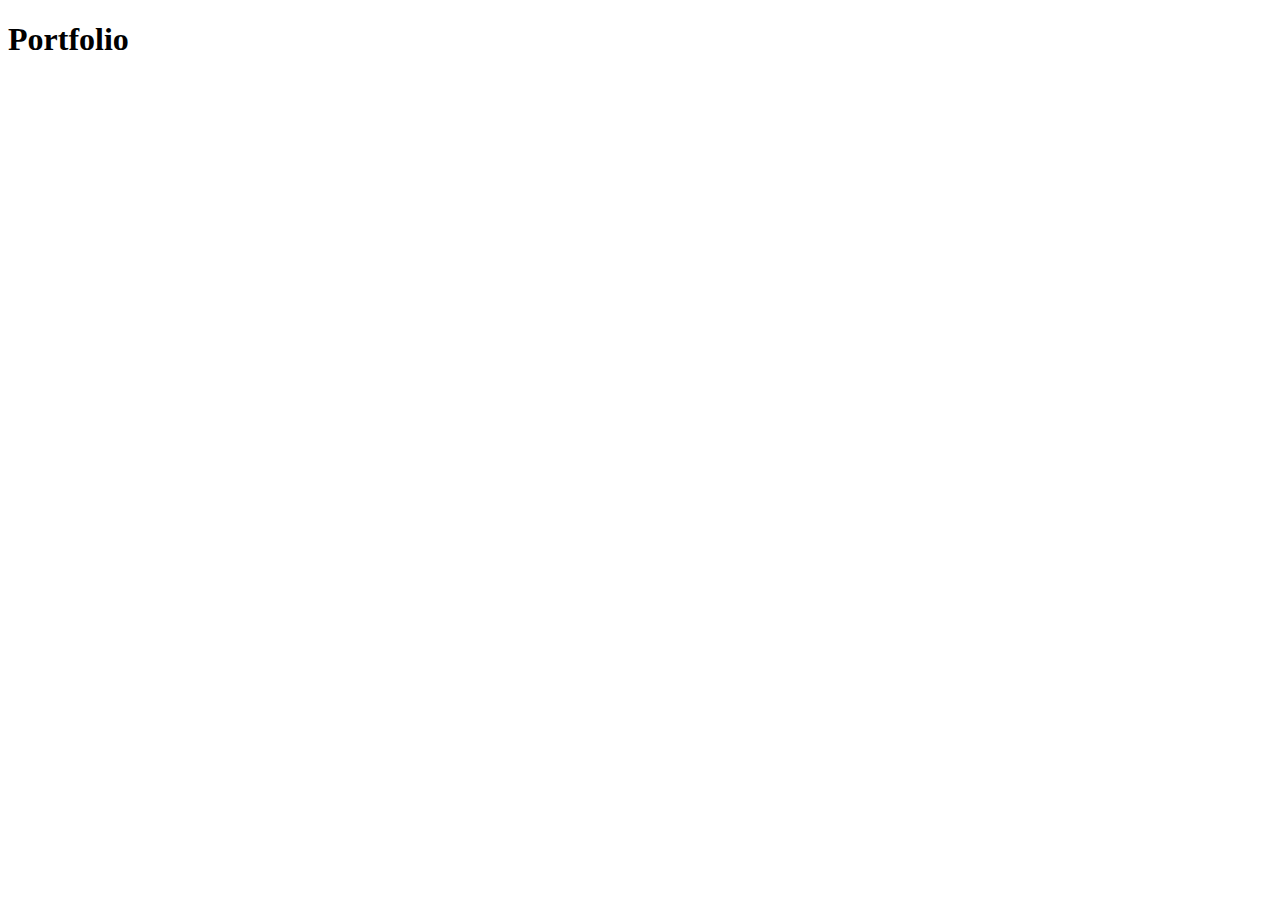
==== portfolio.html @ 095ba878 "added page Portfolio, css style" ====
<!DOCTYPE html>
<html lang="en">
<head>
    <meta charset="UTF-8">
    <meta http-equiv="X-UA-Compatible" content="IE=edge">
    <meta name="viewport" content="width=
    , initial-scale=1.0">
    <title>Document</title>
</head>
<body>
    <h1>Portfolio</h1>
</body>
</html>
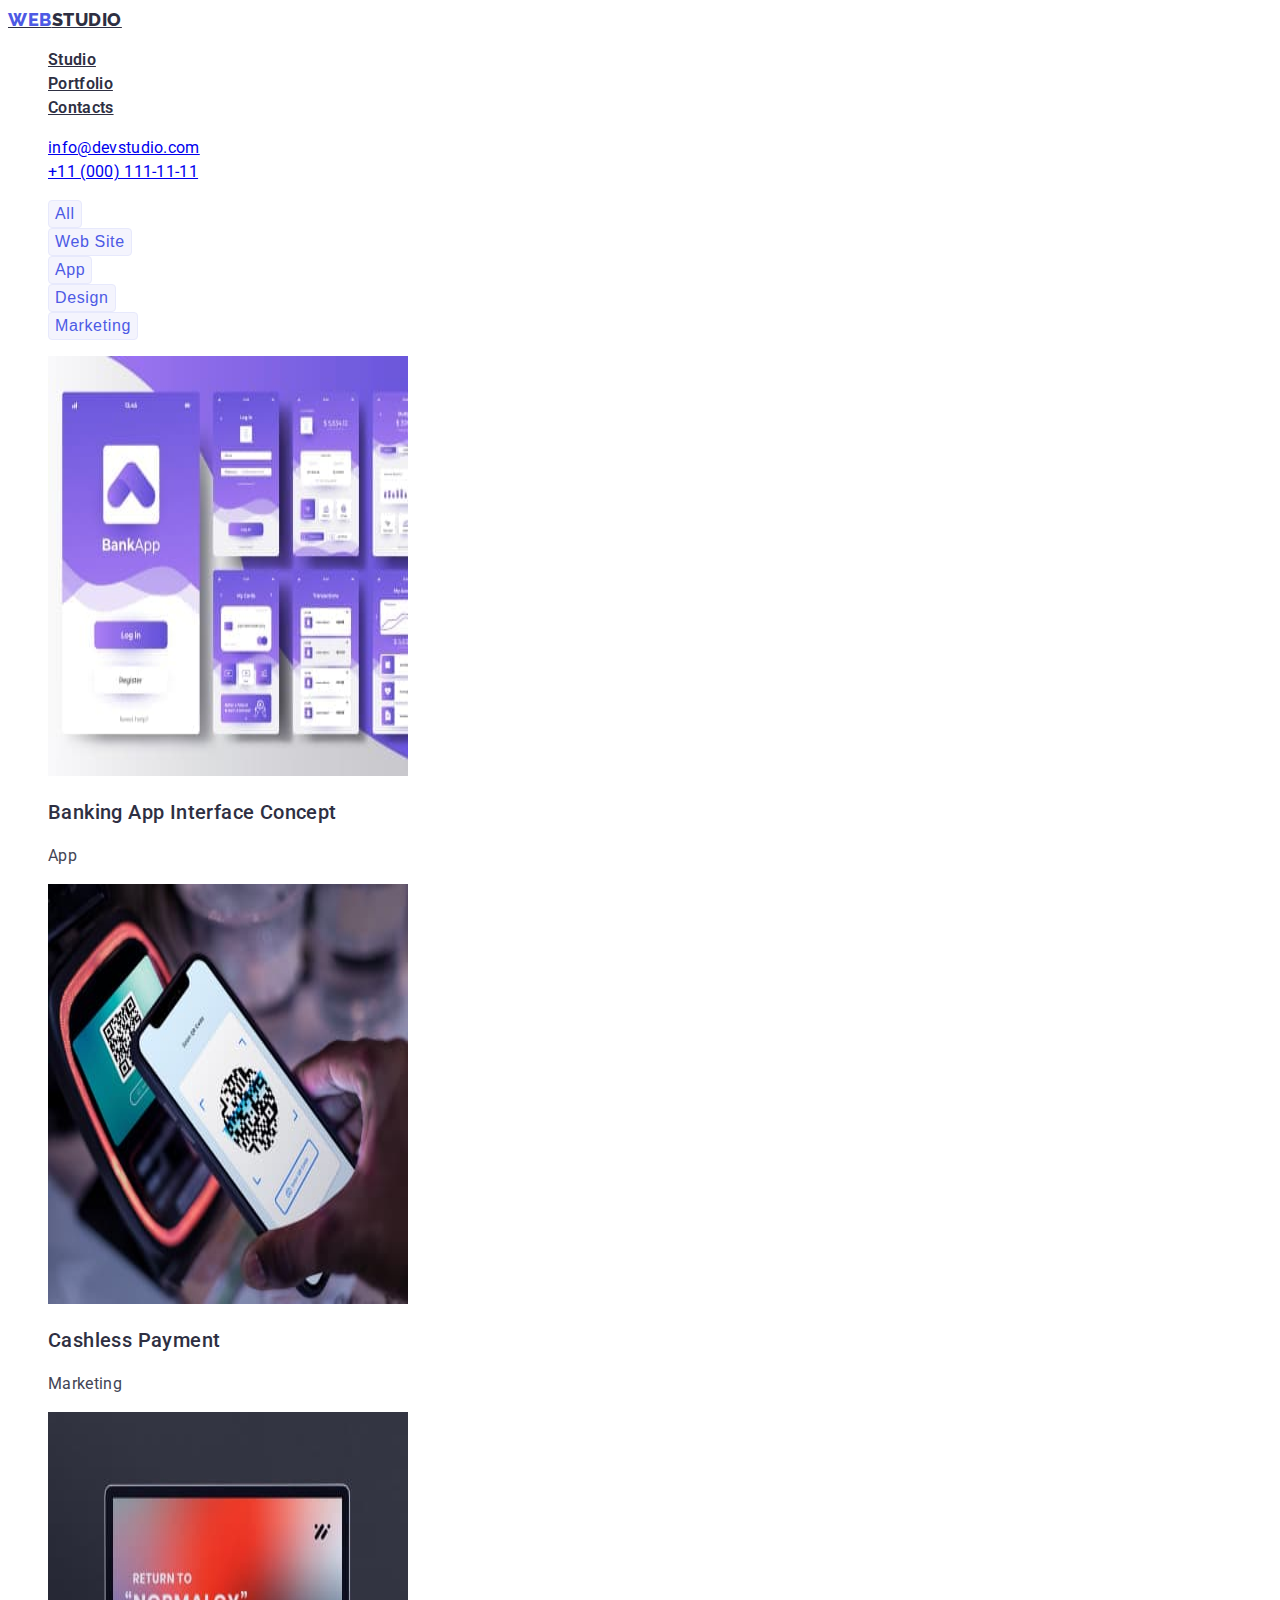
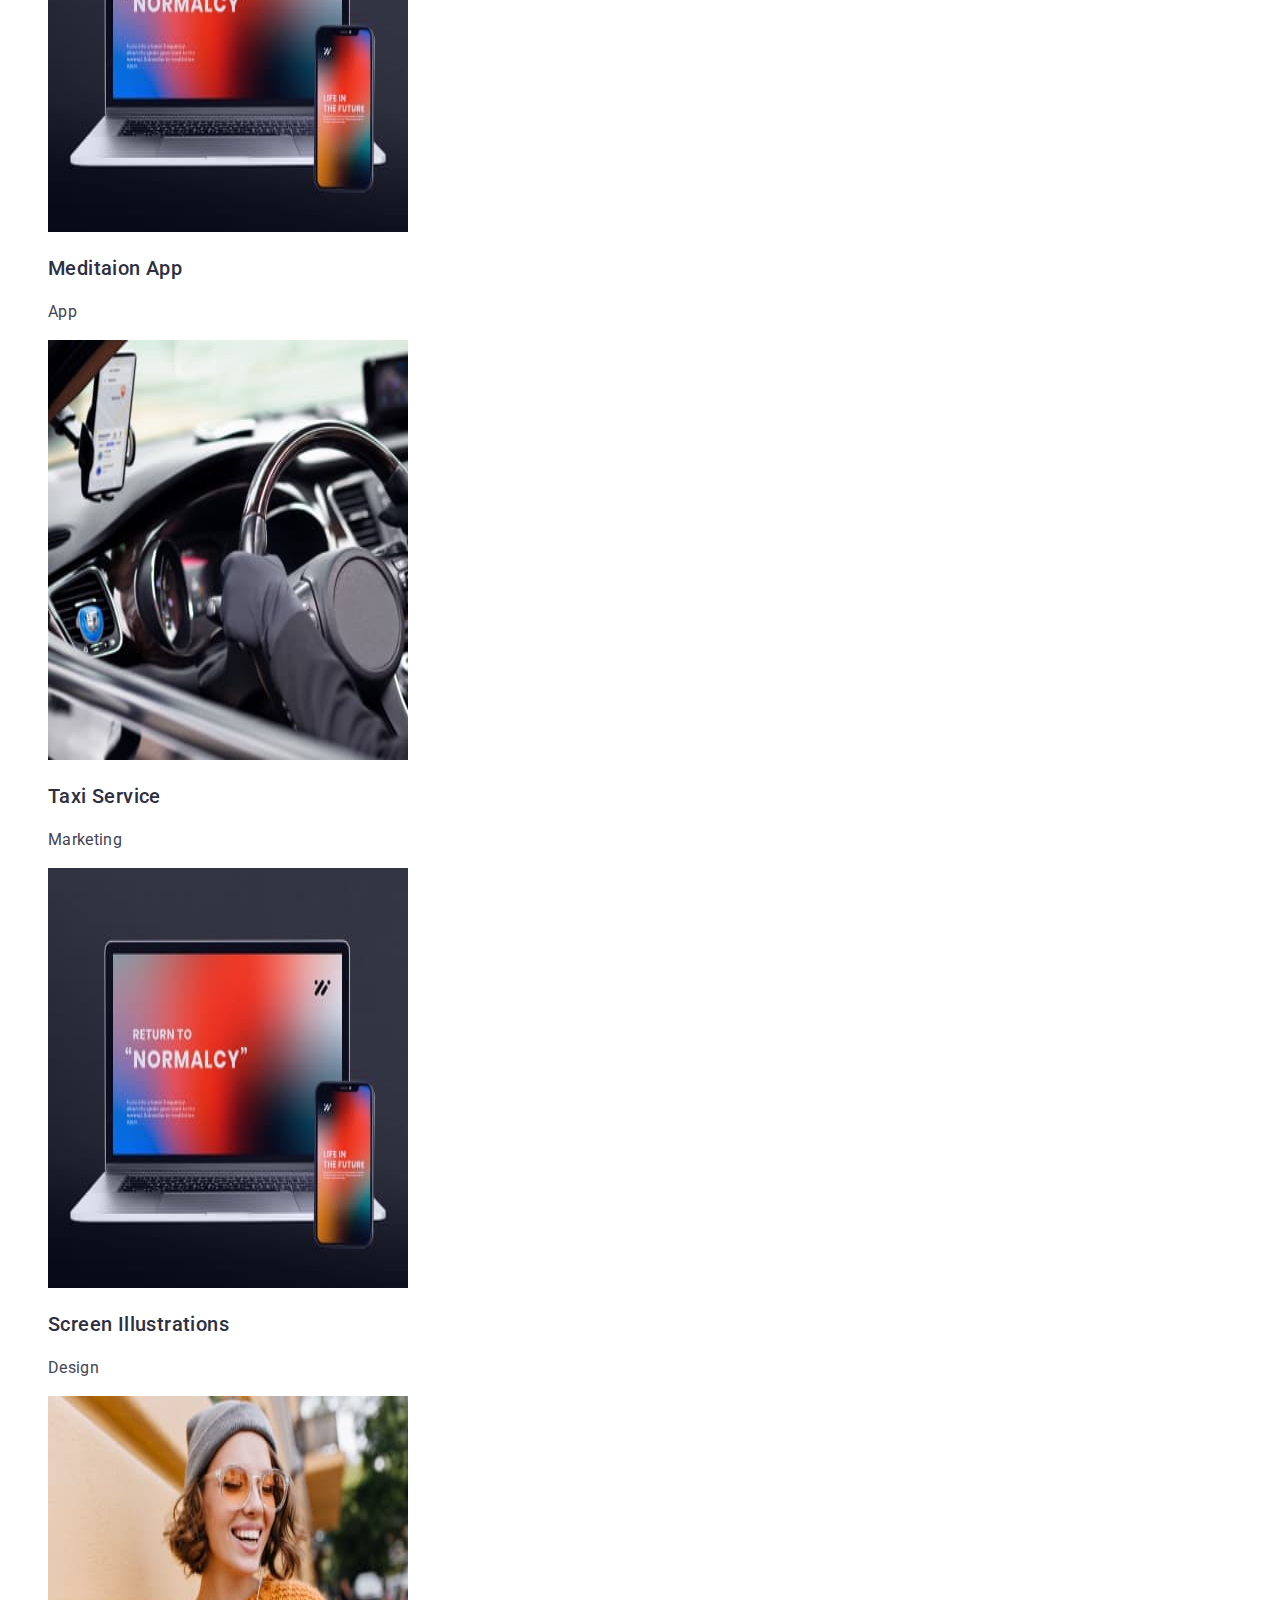
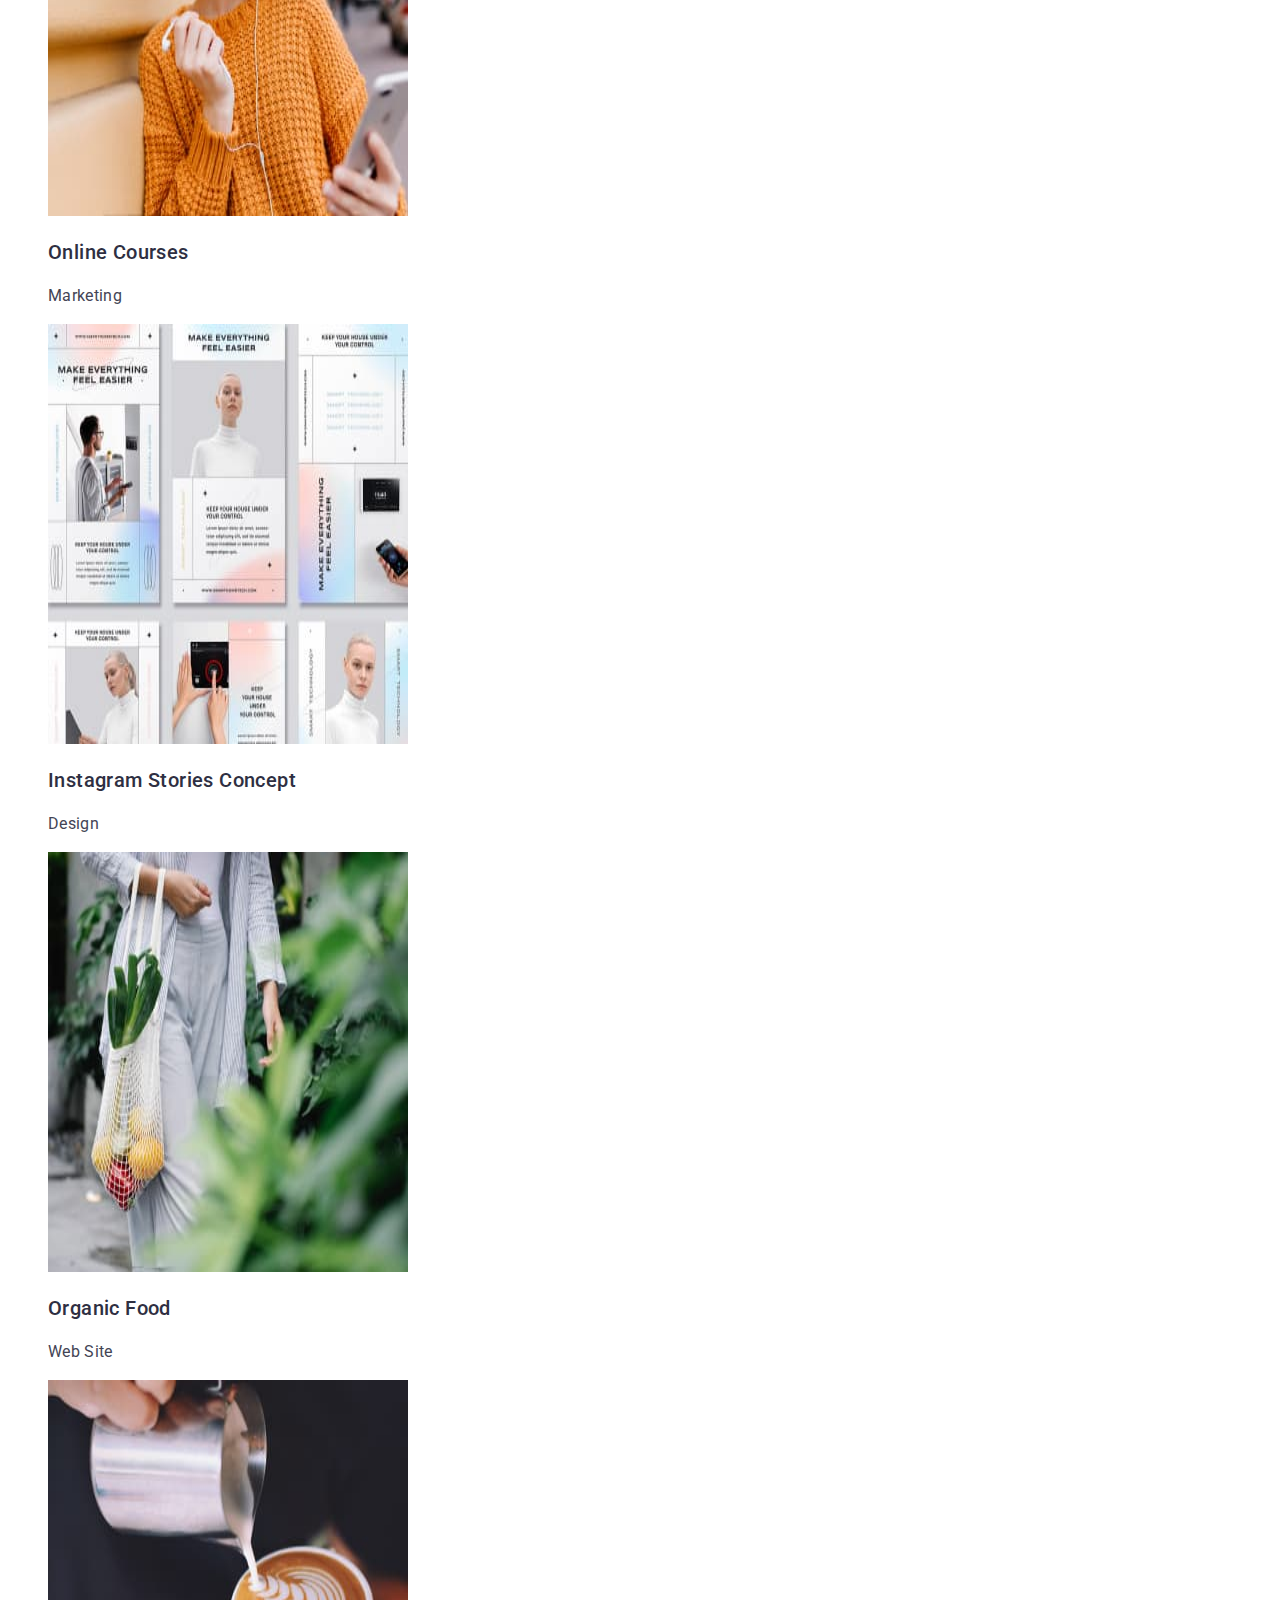
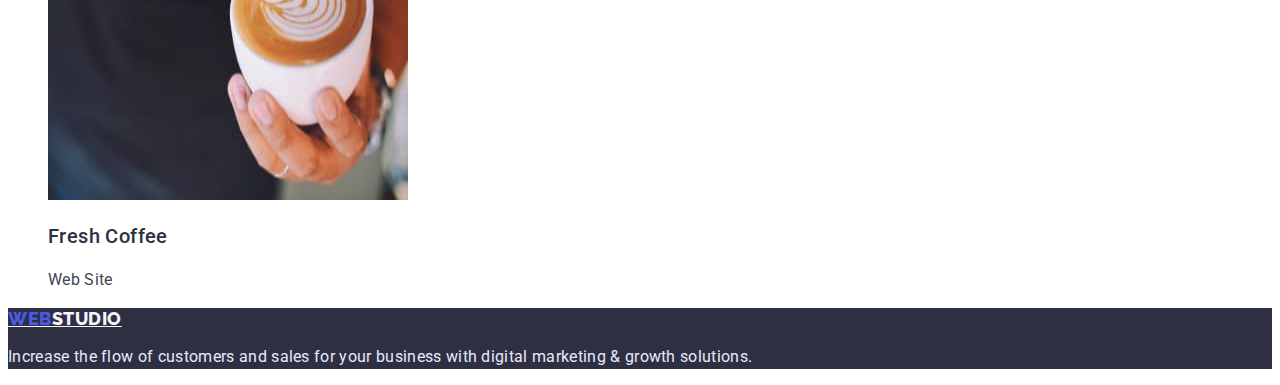
==== commit bba8b9a3: "added images and styles in portfolio" ====
--- a/portfolio.html
+++ b/portfolio.html
@@ -6,8 +6,92 @@
     <meta name="viewport" content="width=
     , initial-scale=1.0">
     <title>Document</title>
+    <link rel="preconnect" href="https://fonts.googleapis.com">
+    <link rel="preconnect" href="https://fonts.gstatic.com" crossorigin>
+    <link href="https://fonts.googleapis.com/css2?family=Raleway:wght@800&family=Roboto:wght@400;500;700;900&display=swap" rel="stylesheet">
+    <link rel="stylesheet" href="./css/style.css">
 </head>
 <body>
-    <h1>Portfolio</h1>
+    <h1 class="visually-hidden">Portfolio</h1>
+    <header>
+        <nav class="nav">
+            <a class="nav-logo" href="./index.html"> <span>Web</span>  Studio</a>
+        <ul class="list">
+            <li><a class="nav-list" href="./index.html">Studio</a></li>  
+            <li><a class="nav-list" href="./index.html">Portfolio</a></li> 
+            <li><a class="nav-list" href="#Contacts">Contacts</a></li> 
+        </ul>
+        </nav>
+        <address class="address">
+            <ul class="list">
+                <li><a class="address-mail" href="mailto:info@devstudio.com">info@devstudio.com</a></li>
+                <li><a href="tel:+110001111111">+11 (000) 111-11-11</a></li>
+            </ul>
+        </address>
+       </header> 
+       <!-- main -->
+       <main>
+        <h2 class="visually-hidden">elements</h2>
+        <ul class="list">
+            <li><button type="button" class="btn-items ">All</button></li>
+            <li><button type="button" class="btn-items">Web Site</button></li>
+            <li><button type="button" class="btn-items">App</button></li>
+            <li><button type="button" class="btn-items">Design</button></li>
+            <li><button type="button" class="btn-items">Marketing</button></li>
+        </ul>
+        <ul class="list">
+            <li>
+                <img src="./images/functions.jpg" alt="" width="360" height="420">
+                <h3 class="subject">Banking App Interface Concept</h3>
+                <p class="subject-text">App</p>
+            </li>
+            <li>
+                <img src="./images/contact.jpg" alt="" width="360" height="420">
+                <h3 class="subject">Cashless Payment</h3>
+                <p class="subject-text">Marketing</p>
+            </li>
+            <li>
+                <img src="./images/screans.jpg" alt="" width="360" height="420">
+                <h3 class="subject">Meditaion App</h3>
+                <p class="subject-text">App</p>
+            </li>
+            <li>
+                <img src="./images/driving.jpg" alt="" width="360" height="420">
+                <h3 class="subject">Taxi Service</h3>
+                <p class="subject-text">Marketing</p>
+            </li>
+            <li>
+                <img src="./images/screans.jpg" alt="" width="360" height="420">
+                <h3 class="subject">Screen Illustrations</h3>
+                <p class="subject-text">Design</p>
+            </li>
+            <li>
+                <img src="./images/girl.jpg" alt="" width="360" height="420">
+                <h3 class="subject">Online Courses</h3>
+                <p class="subject-text">Marketing</p>
+            </li>
+            <li>
+                <img src="./images/slides.jpg" alt="" width="360" height="420">
+                <h3 class="subject">Instagram Stories Concept</h3>
+                <p class="subject-text">Design</p>
+            </li>
+            <li>
+                <img src="./images/shopping.jpg" alt="" width="360" height="420">
+                <h3 class="subject">Organic Food</h3>
+                <p class="subject-text">Web Site</p>
+            </li>
+            <li>
+                <img src="./images/coffee.jpg" alt="" width="360" height="420">
+                <h3 class="subject">Fresh Coffee</h3>
+                <p class="subject-text">Web Site</p>
+            </li>
+        </ul>
+
+       </main>
+       <!-- footer -->
+       <footer class="footer">
+        <a class="footer-logo" href="./index.html"> <span>Web</span> Studio</a>
+        <p class="footer-text">Increase the flow of customers and sales for your business with digital marketing & growth solutions.</p>
+       </footer>
 </body>
 </html>--- a/css/style.css
+++ b/css/style.css
@@ -0,0 +1,170 @@
+/* body */
+body{
+    font-family: 'Roboto', sans-serif;
+    color: #2E2F42;
+}
+
+.list{
+    list-style: none;
+}
+/* header */
+.nav-list{
+font-weight: 600;
+font-size: 16px;
+line-height: 1.5;
+letter-spacing: 0.02em;
+color: #2E2F42;
+}
+.nav-list:hover, .nav-list:focus{
+    color: #4D5AE5;
+}
+.nav-logo{
+    font-family: 'Raleway';
+font-style: normal;
+font-weight: 800;
+font-size: 18px;
+line-height: 1.33;
+display: flex;
+align-items: center;
+letter-spacing: 0.03em;
+text-transform: uppercase;
+color: #2E2F42;
+}
+a > span{
+    color: #4D5AE5;
+}
+
+.address{
+    font-family: 'Roboto';
+font-style: normal;
+font-weight: 400;
+font-size: 16px;
+line-height: 1.5;
+letter-spacing: 0.02em;
+color: #434455;
+}
+.address-mail:hover, .address-mail:focus{
+    color: #4D5AE5;
+}
+
+.btn-items{
+    font-weight: 500;
+font-size: 16px;
+line-height: 1.5;
+display: flex;
+align-items: center;
+text-align: center;
+letter-spacing: 0.04em;
+color: #4D5AE5;
+    background: #F4F4FD;
+border: 1px solid #E7E9FC;
+border-radius: 4px;
+}
+/* section1 */
+.hero{
+    background: #2E2F42;
+}
+.hero-title{
+font-weight: 700;
+font-size: 56px;
+line-height: 1.07;
+
+letter-spacing: 0.02em;
+color: #FFFFFF;
+}
+.hero-btn{
+font-weight: 500;
+font-size: 16px;
+line-height: 1.5;
+display: flex;
+align-items: center;
+letter-spacing: 0.04em;
+color: #FFFFFF;
+background: #4D5AE5;
+box-shadow: 0px 4px 4px rgba(0, 0, 0, 0.15);
+border-radius: 4px;
+cursor:pointer;
+}
+.hero-btn:hover,
+.hero-btn:focus{
+    background: #404BBF;
+    box-shadow: 0px 4px 4px rgba(0, 0, 0, 0.15);
+    border-radius: 4px;
+}
+
+/* section2 */
+.visually-hidden{
+    position: absolute;
+    white-space: nowrap;
+    width: 1px;
+    height: 1px;
+    overflow: hidden;
+    border: 0;
+    padding: 0;
+    clip: rect(0 0 0 0);
+    clip-path: inset(50%);
+    margin: -1px;
+}
+.subject{
+font-weight: 500;
+font-size: 20px;
+line-height: 1.2;
+letter-spacing: 0.02em;
+
+}
+.subject-text{
+    font-weight: 400;
+font-size: 16px;
+line-height: 1.5;
+letter-spacing: 0.02em;
+color: #434455;
+}
+
+/* section3 */
+.title{
+    font-weight: 700;
+    font-size: 36px;
+    line-height: 1.11;
+    
+    letter-spacing: 0.02em;
+    text-transform: capitalize;
+        
+}
+
+/* section4 */
+.team{
+    background: #F4F4FD;
+}
+
+.team-card{
+    background: #FFFFFF;
+box-shadow: 0px 1px 6px rgba(46, 47, 66, 0.08), 0px 1px 1px rgba(46, 47, 66, 0.16), 0px 2px 1px rgba(46, 47, 66, 0.08);
+border-radius: 0px 0px 4px 4px;
+}
+/* footer */
+.footer{
+    background: #2E2F42;
+}
+.footer-logo{
+    font-family: 'Raleway';
+font-style: normal;
+font-weight: 800;
+font-size: 18px;
+line-height: 1.17;
+display: flex;
+align-items: center;
+letter-spacing: 0.03em;
+text-transform: uppercase;
+color: #F4F4FD;
+}
+a > span{
+    color: #4D5AE5;
+}
+.footer-text{
+    font-weight: 400;
+font-size: 16px;
+line-height: 1.5;
+letter-spacing: 0.02em;
+color: #E7E9FC;
+
+}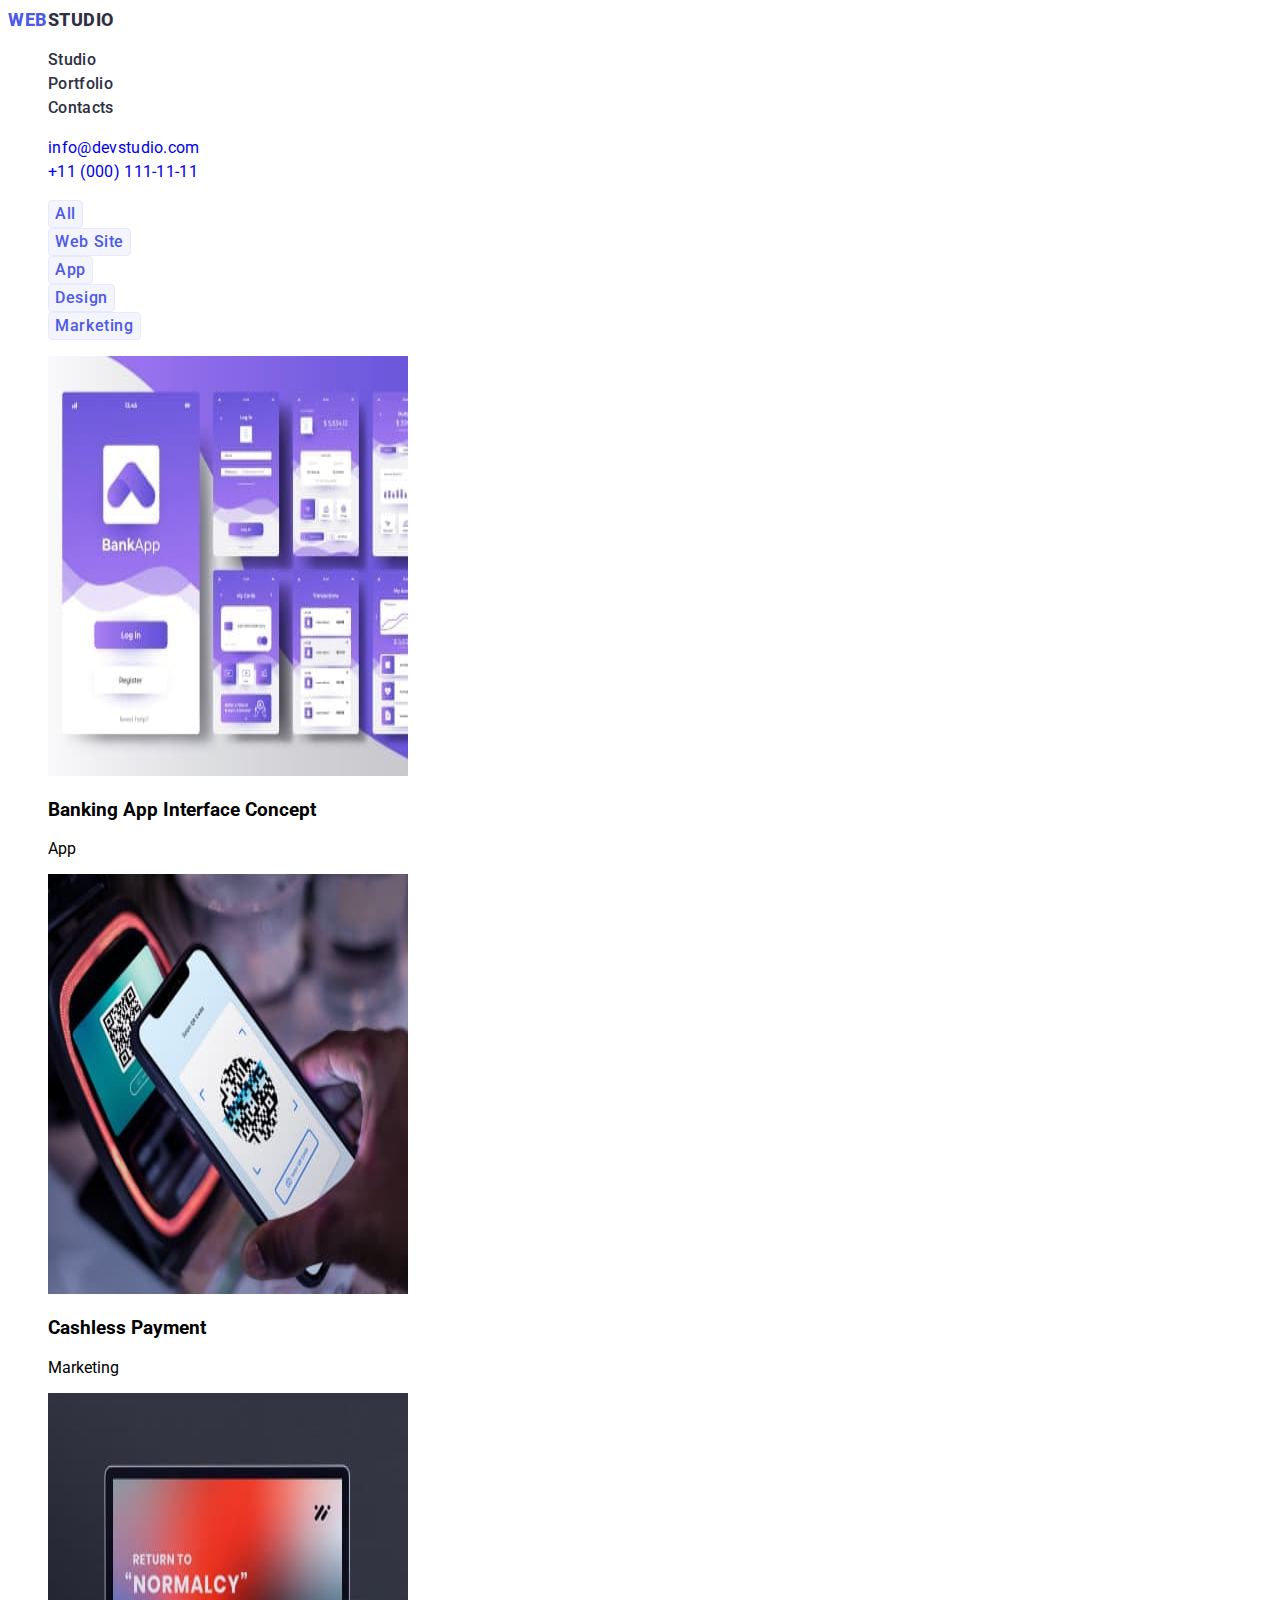
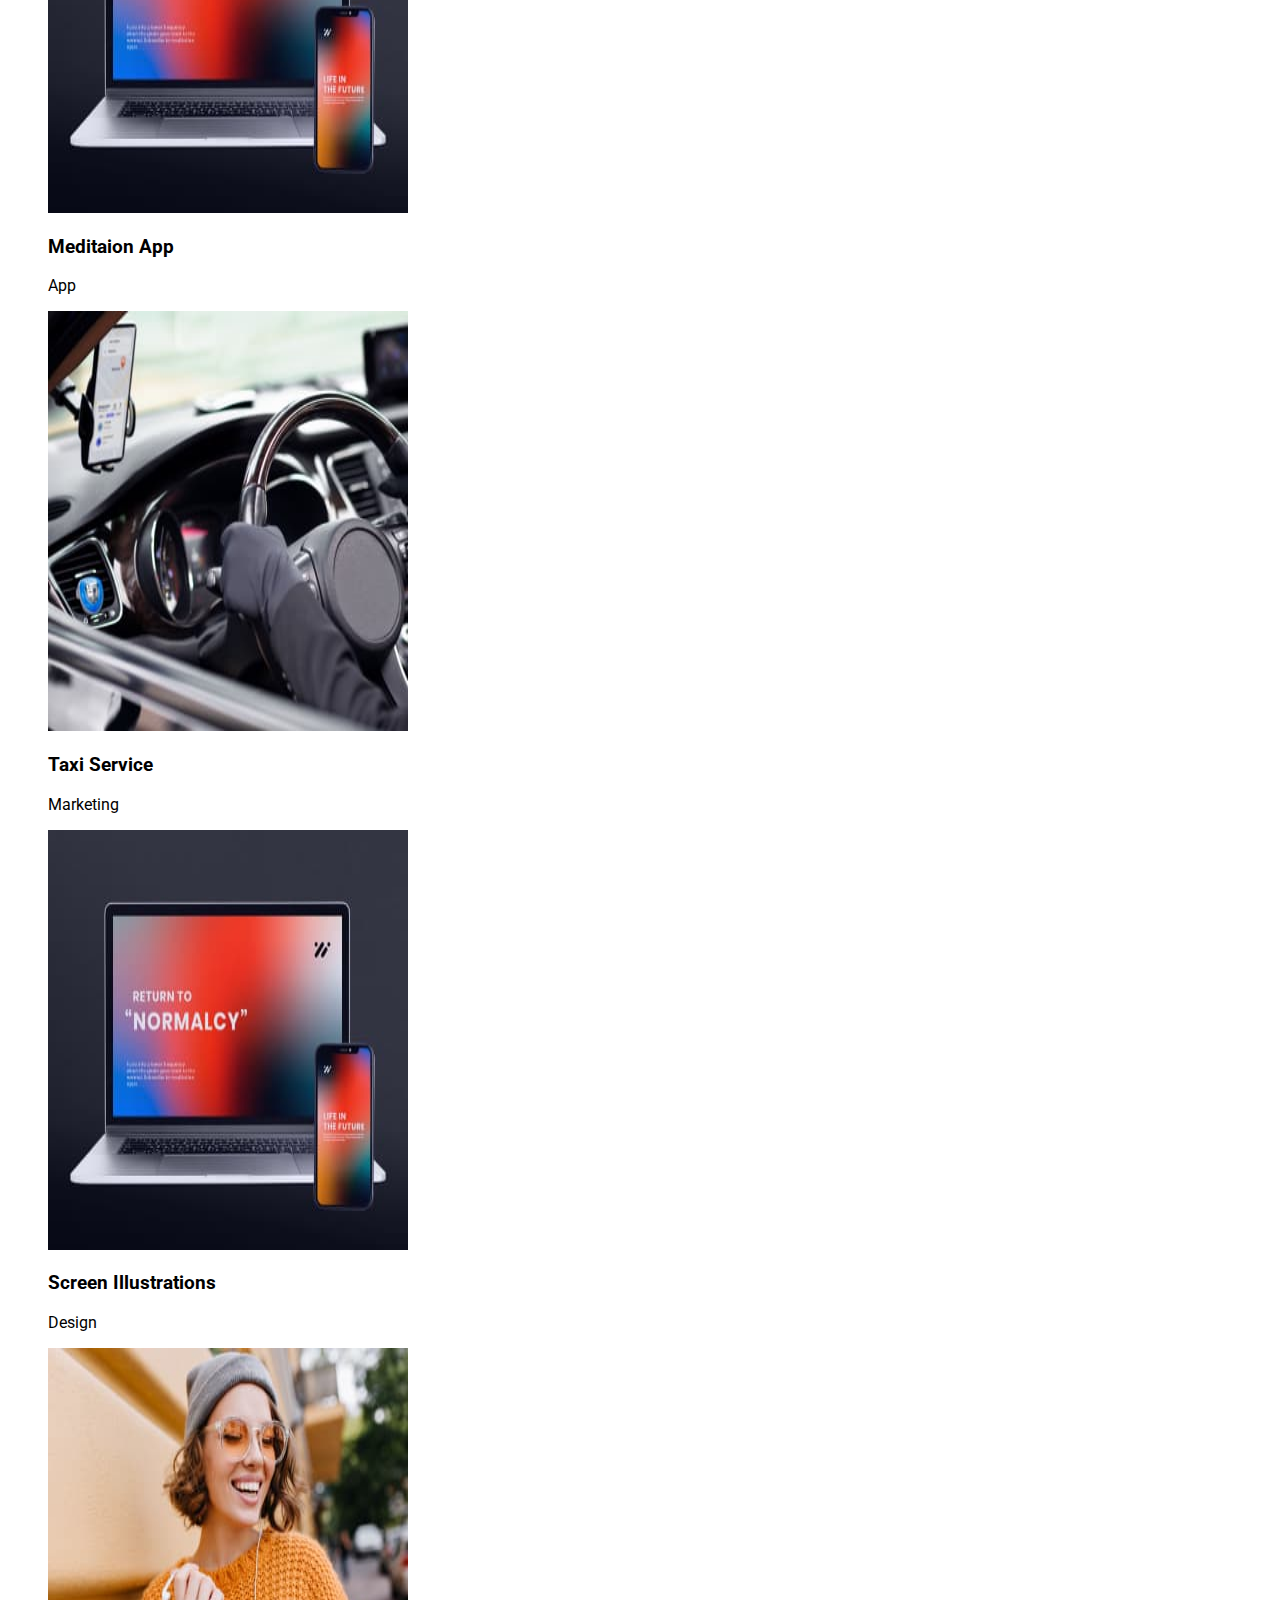
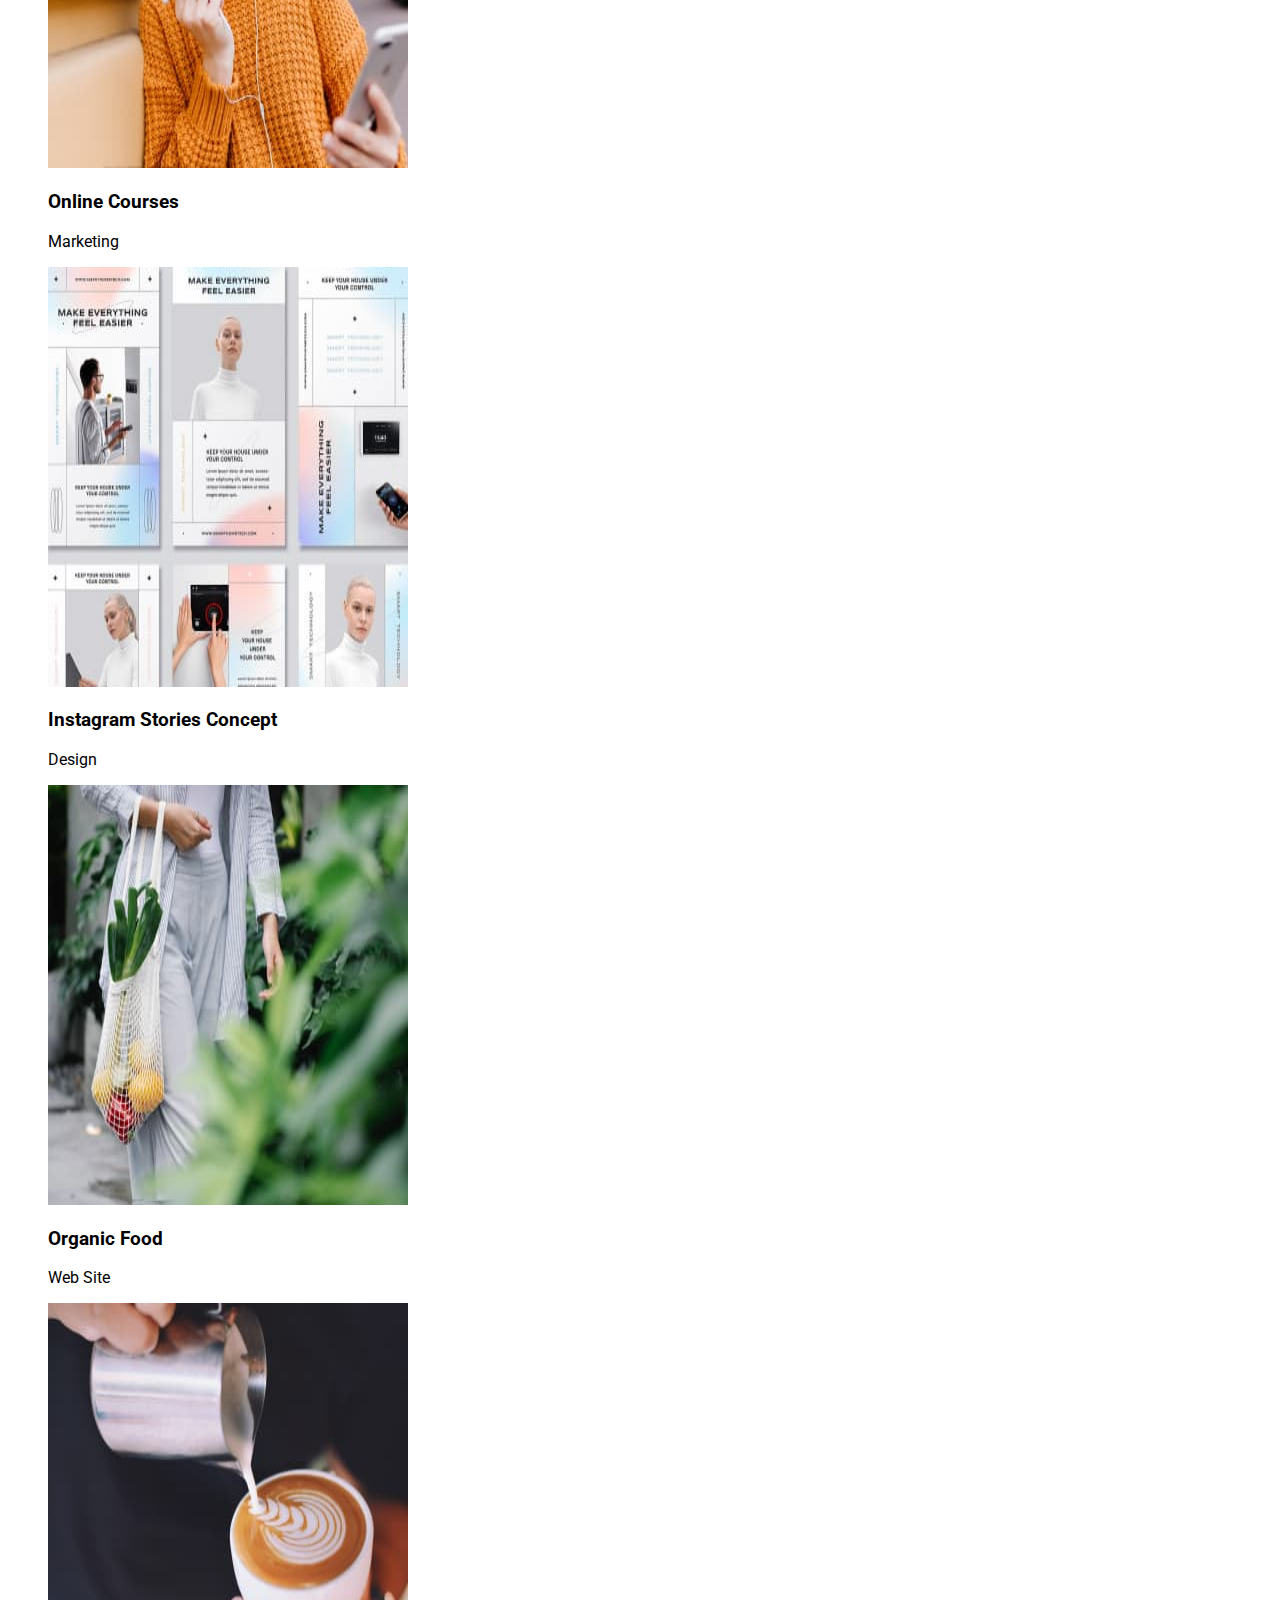
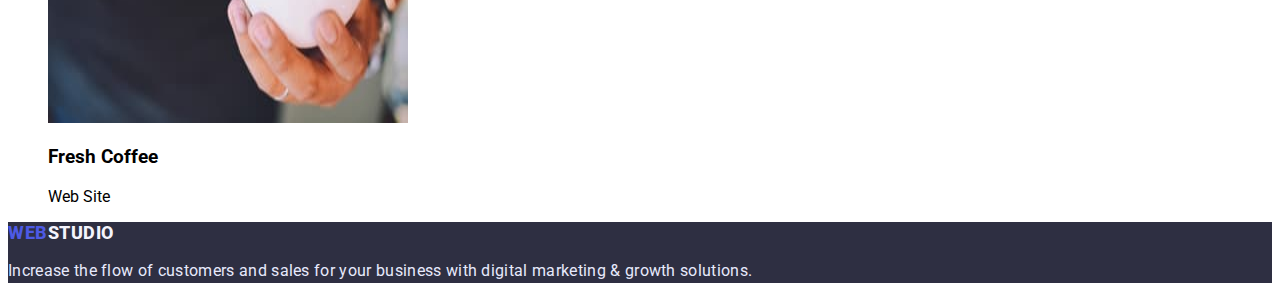
==== commit abc245fe: "changed style.css, index.html, portfolio" ====
--- a/portfolio.html
+++ b/portfolio.html
@@ -13,19 +13,19 @@
 </head>
 <body>
     <h1 class="visually-hidden">Portfolio</h1>
-    <header>
-        <nav class="nav">
-            <a class="nav-logo" href="./index.html"> <span>Web</span>  Studio</a>
+    <header class="header">
+        <nav class="header-navigation">
+            <a class="header-logo link" href="./index.html"> <span>Web</span>  Studio</a>
         <ul class="list">
-            <li><a class="nav-list" href="./index.html">Studio</a></li>  
-            <li><a class="nav-list" href="./index.html">Portfolio</a></li> 
-            <li><a class="nav-list" href="#Contacts">Contacts</a></li> 
+            <li><a class="header-item link" href="./index.html">Studio</a></li>  
+            <li><a class="header-item link" href="./index.html">Portfolio</a></li> 
+            <li><a class="header-item link" href="#Contacts">Contacts</a></li> 
         </ul>
         </nav>
-        <address class="address">
+        <address class="link-address">
             <ul class="list">
-                <li><a class="address-mail" href="mailto:info@devstudio.com">info@devstudio.com</a></li>
-                <li><a href="tel:+110001111111">+11 (000) 111-11-11</a></li>
+                <li><a class="link-mail link" href="mailto:info@devstudio.com">info@devstudio.com</a></li>
+                <li><a class="link-tel link" href="tel:+110001111111">+11 (000) 111-11-11</a></li>
             </ul>
         </address>
        </header> 
@@ -41,47 +41,47 @@
         </ul>
         <ul class="list">
             <li>
-                <img src="./images/functions.jpg" alt="" width="360" height="420">
+                <img src="./images/functions.jpg" alt="seven slides with functions of the banking app" width="360" height="420">
                 <h3 class="subject">Banking App Interface Concept</h3>
                 <p class="subject-text">App</p>
             </li>
             <li>
-                <img src="./images/contact.jpg" alt="" width="360" height="420">
+                <img src="./images/contact.jpg" alt="a phone in a hand scans QR-code" width="360" height="420">
                 <h3 class="subject">Cashless Payment</h3>
                 <p class="subject-text">Marketing</p>
             </li>
             <li>
-                <img src="./images/screans.jpg" alt="" width="360" height="420">
+                <img src="./images/screans.jpg" alt="phone near laptop with the same images on screens" width="360" height="420">
                 <h3 class="subject">Meditaion App</h3>
                 <p class="subject-text">App</p>
             </li>
             <li>
-                <img src="./images/driving.jpg" alt="" width="360" height="420">
+                <img src="./images/driving.jpg" alt="using a phone during driving" width="360" height="420">
                 <h3 class="subject">Taxi Service</h3>
                 <p class="subject-text">Marketing</p>
             </li>
             <li>
-                <img src="./images/screans.jpg" alt="" width="360" height="420">
+                <img src="./images/screans.jpg" alt="five examples of phone screensaver" width="360" height="420">
                 <h3 class="subject">Screen Illustrations</h3>
                 <p class="subject-text">Design</p>
             </li>
             <li>
-                <img src="./images/girl.jpg" alt="" width="360" height="420">
+                <img src="./images/girl.jpg" alt="smiling girl in glasses communikates by phone" width="360" height="420">
                 <h3 class="subject">Online Courses</h3>
                 <p class="subject-text">Marketing</p>
             </li>
             <li>
-                <img src="./images/slides.jpg" alt="" width="360" height="420">
+                <img src="./images/slides.jpg" alt="slides with information how you can use smart technology" width="360" height="420">
                 <h3 class="subject">Instagram Stories Concept</h3>
                 <p class="subject-text">Design</p>
             </li>
             <li>
-                <img src="./images/shopping.jpg" alt="" width="360" height="420">
+                <img src="./images/shopping.jpg" alt="a woman's walking with a bag of vegetables" width="360" height="420">
                 <h3 class="subject">Organic Food</h3>
                 <p class="subject-text">Web Site</p>
             </li>
             <li>
-                <img src="./images/coffee.jpg" alt="" width="360" height="420">
+                <img src="./images/coffee.jpg" alt="a man with cup of coffee in a hand drowing a picture by milk" width="360" height="420">
                 <h3 class="subject">Fresh Coffee</h3>
                 <p class="subject-text">Web Site</p>
             </li>
@@ -90,7 +90,7 @@
        </main>
        <!-- footer -->
        <footer class="footer">
-        <a class="footer-logo" href="./index.html"> <span>Web</span> Studio</a>
+        <a class="footer-logo link" href="./index.html"> <span>Web</span> Studio</a>
         <p class="footer-text">Increase the flow of customers and sales for your business with digital marketing & growth solutions.</p>
        </footer>
 </body>
--- a/css/style.css
+++ b/css/style.css
@@ -1,25 +1,74 @@
+
+:root{
+    --main-title-color: #2E2F42; 
+    --second-title-color: #FFFFFF;
+    --main-text-color: #434455;
+    --second-text-color: #E7E9FC;
+    --main-btn-color:  #4D5AE5;
+    --second-btn-color:  #FFFFFF;
+    --accent-color:  #404BBF;
+}
+
+
 /* body */
 body{
     font-family: 'Roboto', sans-serif;
-    color: #2E2F42;
 }
 
 .list{
     list-style: none;
 }
+.link{
+    text-decoration: none;
+}
+.title{
+    font-size: 36px;
+    line-height: 1.11;
+    
+    letter-spacing: 0.02em;
+    text-transform: capitalize;
+    color: var(--main-title-color);
+}
+.subtitle{
+    font-weight: 500;
+    font-size: 20px;
+    line-height: 1.2;
+    letter-spacing: 0.02em;
+    color: var(--main-title-color);    
+}
+.text{
+    font-weight: 400;
+    font-size: 16px;
+    line-height: 1.5;
+    letter-spacing: 0.02em;
+    color: #434455;
+}
+.visually-hidden{
+    position: absolute;
+    white-space: nowrap;
+    width: 1px;
+    height: 1px;
+    overflow: hidden;
+    border: 0;
+    padding: 0;
+    clip: rect(0 0 0 0);
+    clip-path: inset(50%);
+    margin: -1px;
+}
+
 /* header */
-.nav-list{
-font-weight: 600;
+.header-item{
+font-weight: 500;
 font-size: 16px;
 line-height: 1.5;
 letter-spacing: 0.02em;
 color: #2E2F42;
 }
-.nav-list:hover, .nav-list:focus{
-    color: #4D5AE5;
+.header-item:hover, .header-item:focus{
+    color: var(--accent-color);
 }
-.nav-logo{
-    font-family: 'Raleway';
+.header-logo{
+    font-family: 'Raleway' sans-serif;
 font-style: normal;
 font-weight: 800;
 font-size: 18px;
@@ -30,12 +79,12 @@
 text-transform: uppercase;
 color: #2E2F42;
 }
-a > span{
+.header-logo span{
     color: #4D5AE5;
 }
 
-.address{
-    font-family: 'Roboto';
+.link-address{
+    font-family: inherit;
 font-style: normal;
 font-weight: 400;
 font-size: 16px;
@@ -43,19 +92,20 @@
 letter-spacing: 0.02em;
 color: #434455;
 }
-.address-mail:hover, .address-mail:focus{
-    color: #4D5AE5;
+.link-mail:hover, .link-mail:focus{
+    color: var(--accent-color);
 }
 
 .btn-items{
-    font-weight: 500;
+font-family: inherit;
+ font-weight: 500;
 font-size: 16px;
 line-height: 1.5;
 display: flex;
 align-items: center;
 text-align: center;
 letter-spacing: 0.04em;
-color: #4D5AE5;
+color: var(--main-btn-color);
     background: #F4F4FD;
 border: 1px solid #E7E9FC;
 border-radius: 4px;
@@ -65,21 +115,21 @@
     background: #2E2F42;
 }
 .hero-title{
-font-weight: 700;
 font-size: 56px;
 line-height: 1.07;
 
 letter-spacing: 0.02em;
-color: #FFFFFF;
+color: var(--second-title-color);
 }
 .hero-btn{
+    font-family: inherit;
 font-weight: 500;
 font-size: 16px;
 line-height: 1.5;
 display: flex;
 align-items: center;
 letter-spacing: 0.04em;
-color: #FFFFFF;
+color: var(--second-btn-color);
 background: #4D5AE5;
 box-shadow: 0px 4px 4px rgba(0, 0, 0, 0.15);
 border-radius: 4px;
@@ -93,43 +143,8 @@
 }
 
 /* section2 */
-.visually-hidden{
-    position: absolute;
-    white-space: nowrap;
-    width: 1px;
-    height: 1px;
-    overflow: hidden;
-    border: 0;
-    padding: 0;
-    clip: rect(0 0 0 0);
-    clip-path: inset(50%);
-    margin: -1px;
-}
-.subject{
-font-weight: 500;
-font-size: 20px;
-line-height: 1.2;
-letter-spacing: 0.02em;
-
-}
-.subject-text{
-    font-weight: 400;
-font-size: 16px;
-line-height: 1.5;
-letter-spacing: 0.02em;
-color: #434455;
-}
 
 /* section3 */
-.title{
-    font-weight: 700;
-    font-size: 36px;
-    line-height: 1.11;
-    
-    letter-spacing: 0.02em;
-    text-transform: capitalize;
-        
-}
 
 /* section4 */
 .team{
@@ -146,7 +161,7 @@
     background: #2E2F42;
 }
 .footer-logo{
-    font-family: 'Raleway';
+    font-family: 'Raleway' sans-serif;
 font-style: normal;
 font-weight: 800;
 font-size: 18px;
@@ -157,7 +172,7 @@
 text-transform: uppercase;
 color: #F4F4FD;
 }
-a > span{
+.footer-logo span{
     color: #4D5AE5;
 }
 .footer-text{
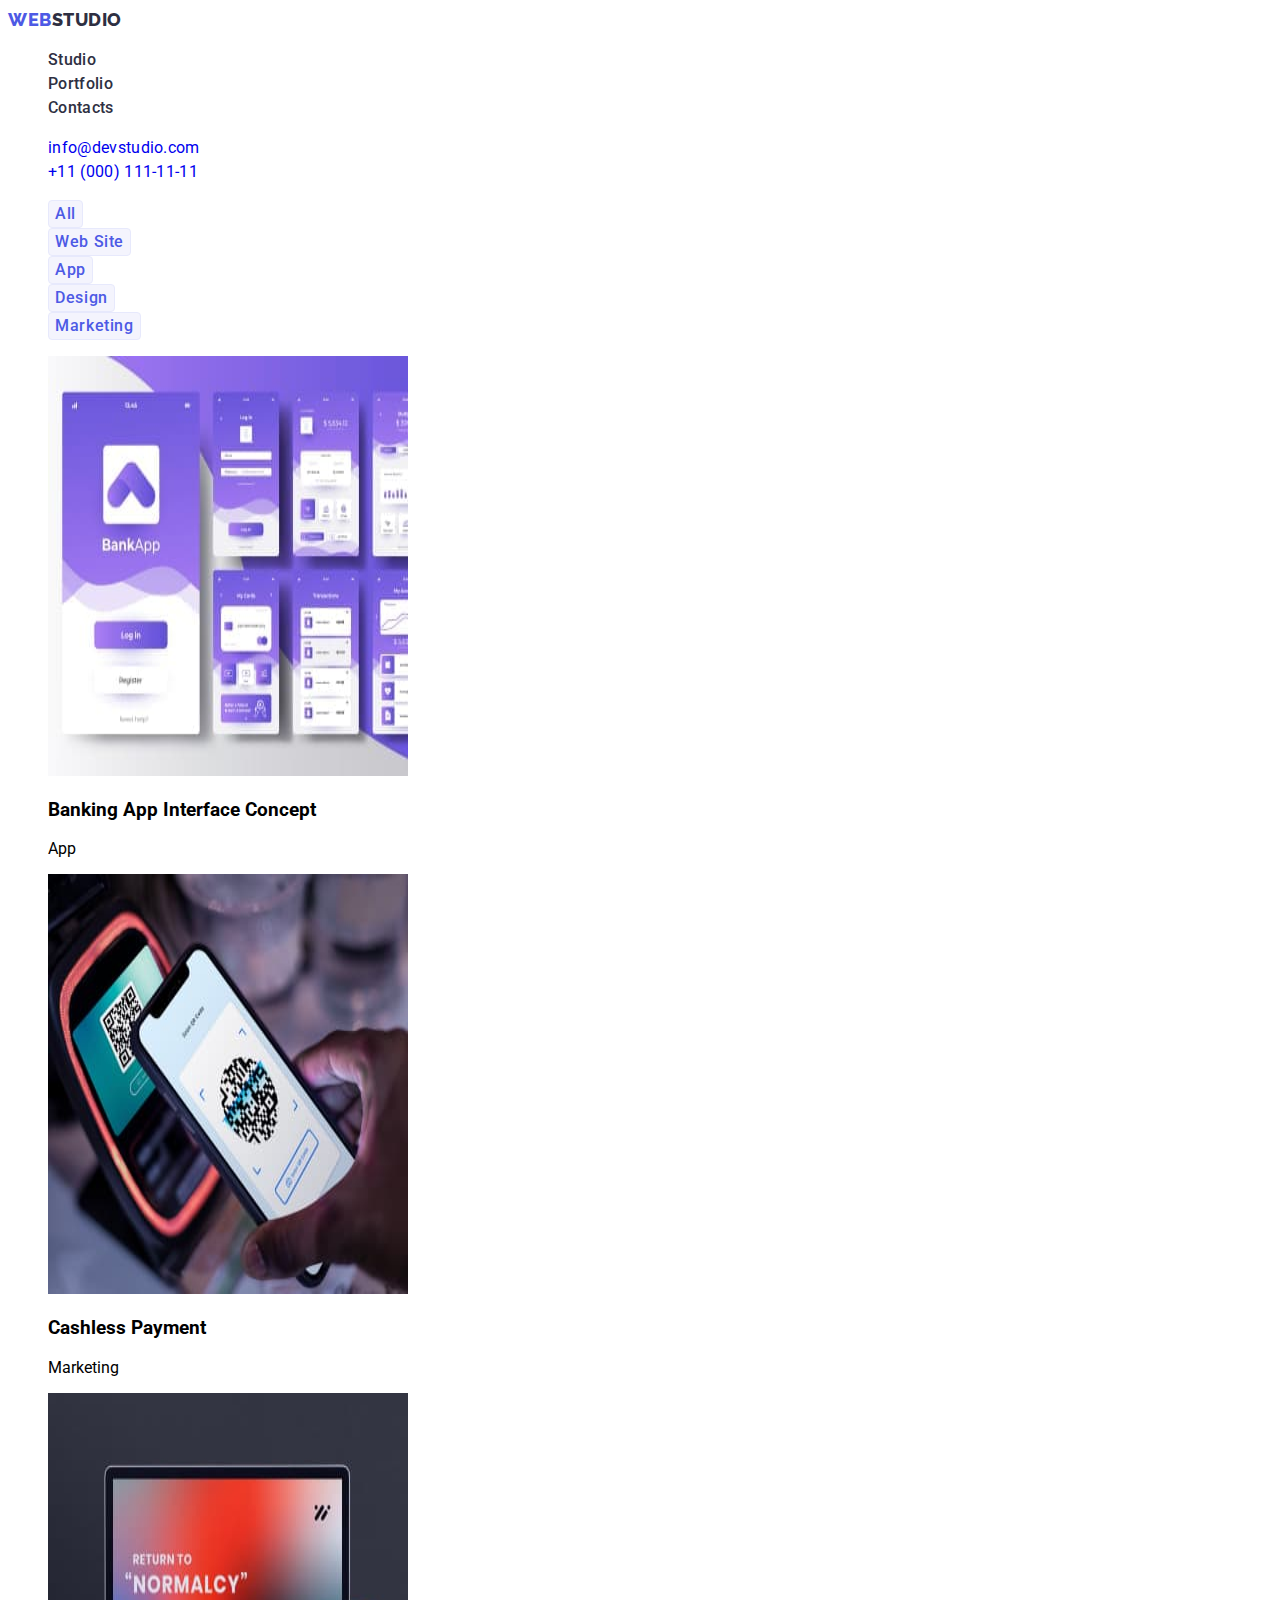
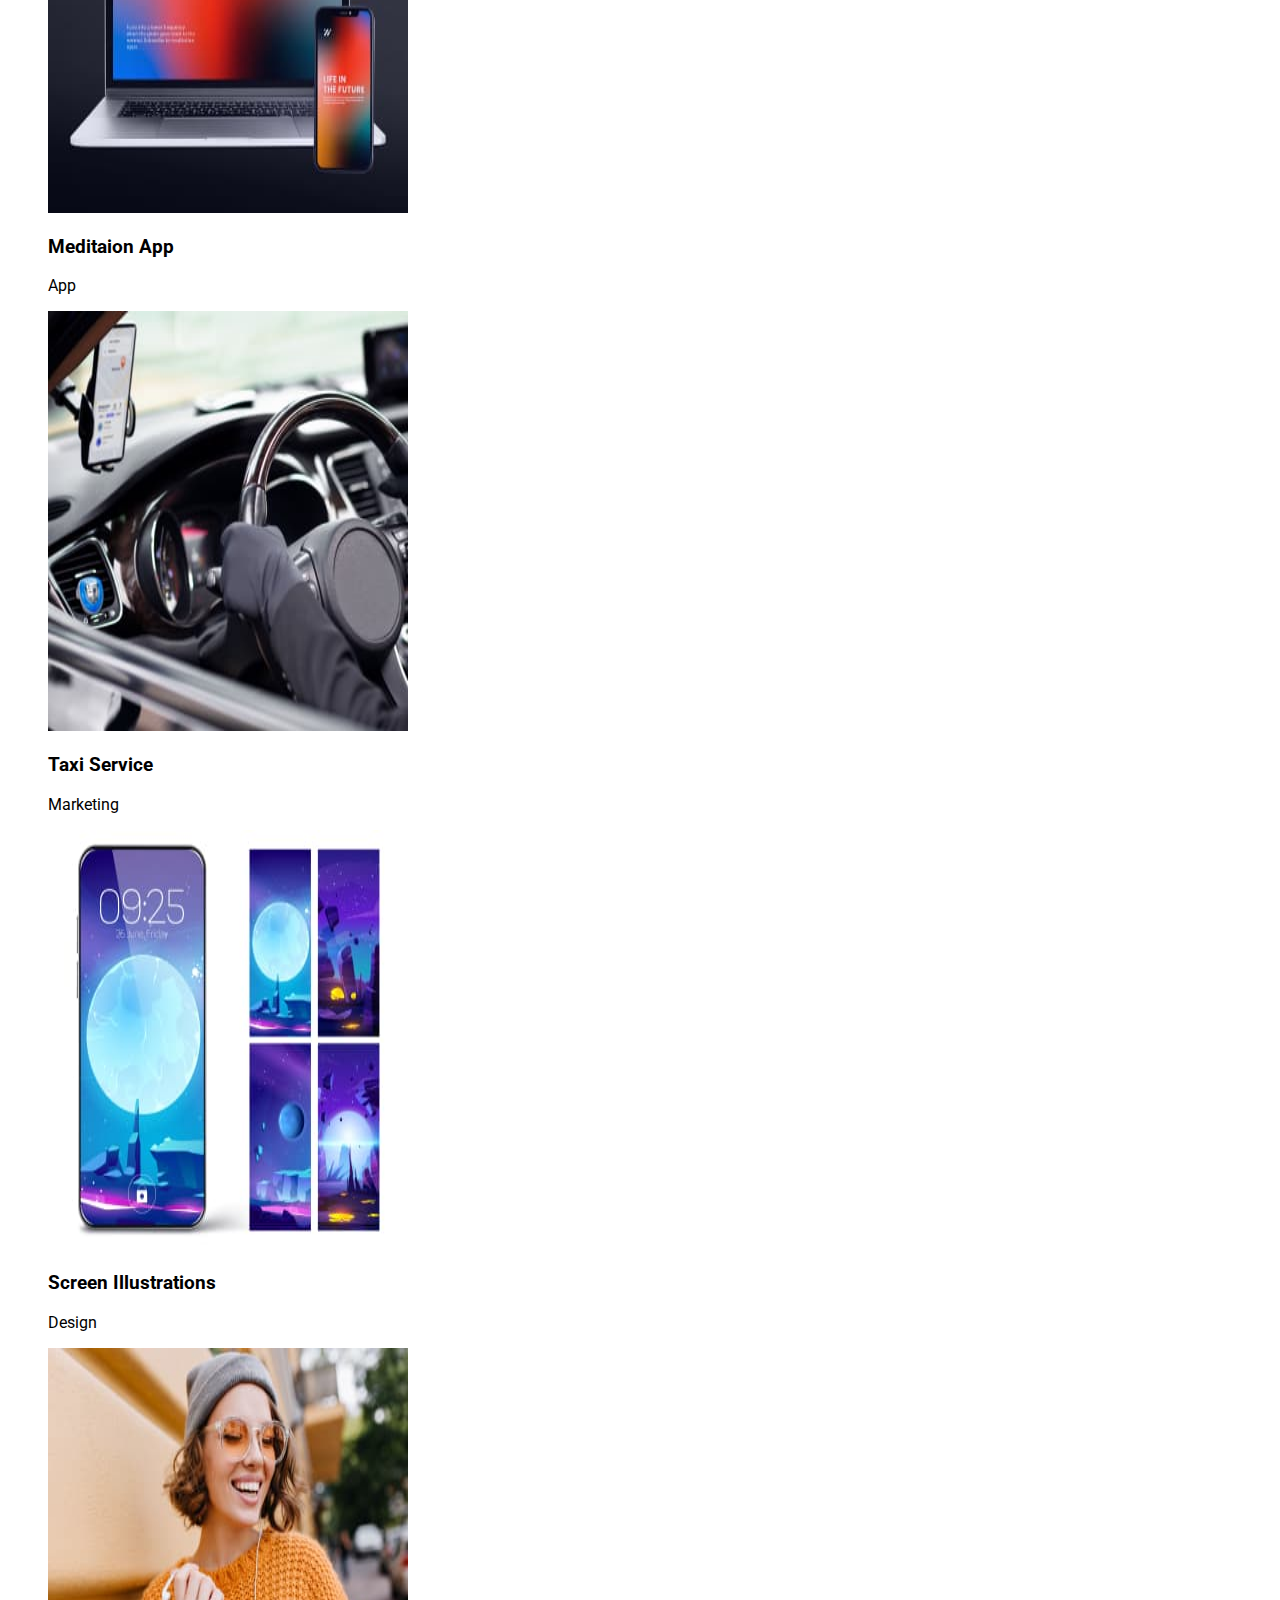
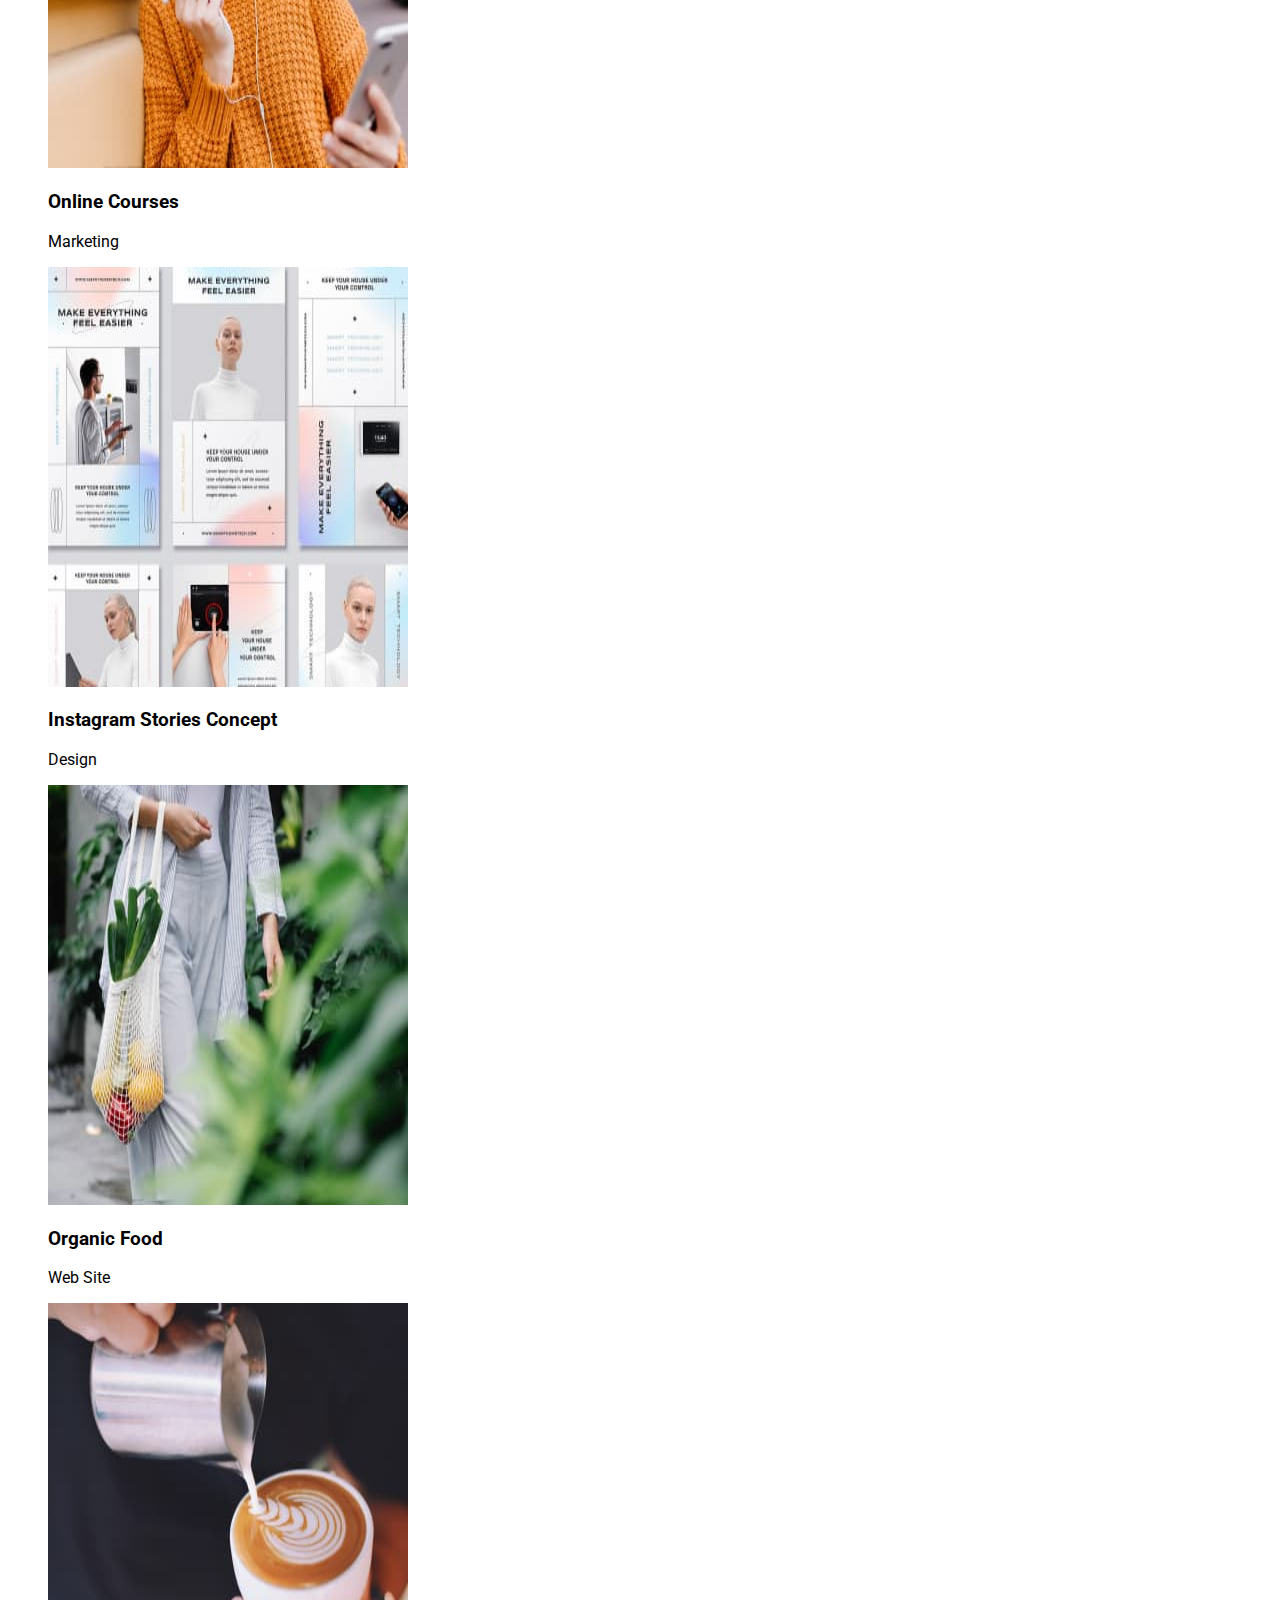
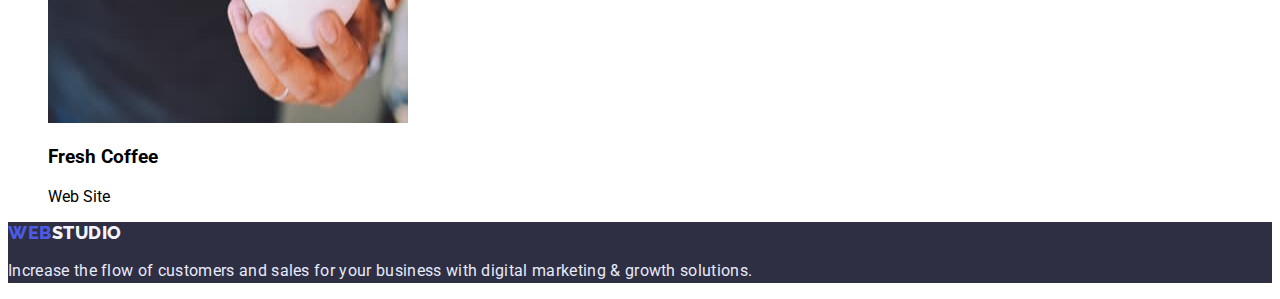
==== commit ba2d52bc: "update portfolio.html" ====
--- a/portfolio.html
+++ b/portfolio.html
@@ -61,7 +61,7 @@
                 <p class="subject-text">Marketing</p>
             </li>
             <li>
-                <img src="./images/screans.jpg" alt="five examples of phone screensaver" width="360" height="420">
+                <img src="./images/phone_screan.jpg" alt="five examples of phone screensaver" width="360" height="420">
                 <h3 class="subject">Screen Illustrations</h3>
                 <p class="subject-text">Design</p>
             </li>
--- a/css/style.css
+++ b/css/style.css
@@ -7,6 +7,8 @@
     --main-btn-color:  #4D5AE5;
     --second-btn-color:  #FFFFFF;
     --accent-color:  #404BBF;
+    --main-bcg-color: #F4F4FD;
+    --second-bcg-color: #2E2F42;
 }
 
 
@@ -68,7 +70,7 @@
     color: var(--accent-color);
 }
 .header-logo{
-    font-family: 'Raleway' sans-serif;
+    font-family: 'Raleway', sans-serif;
 font-style: normal;
 font-weight: 800;
 font-size: 18px;
@@ -106,13 +108,13 @@
 text-align: center;
 letter-spacing: 0.04em;
 color: var(--main-btn-color);
-    background: #F4F4FD;
+    background: var(--main-bcg-color);
 border: 1px solid #E7E9FC;
 border-radius: 4px;
 }
 /* section1 */
 .hero{
-    background: #2E2F42;
+    background: var(--second-bcg-color);
 }
 .hero-title{
 font-size: 56px;
@@ -148,7 +150,7 @@
 
 /* section4 */
 .team{
-    background: #F4F4FD;
+    background: var(--main-bcg-color);
 }
 
 .team-card{
@@ -158,10 +160,10 @@
 }
 /* footer */
 .footer{
-    background: #2E2F42;
+    background: var(--second-bcg-color);
 }
 .footer-logo{
-    font-family: 'Raleway' sans-serif;
+    font-family: 'Raleway', sans-serif;
 font-style: normal;
 font-weight: 800;
 font-size: 18px;
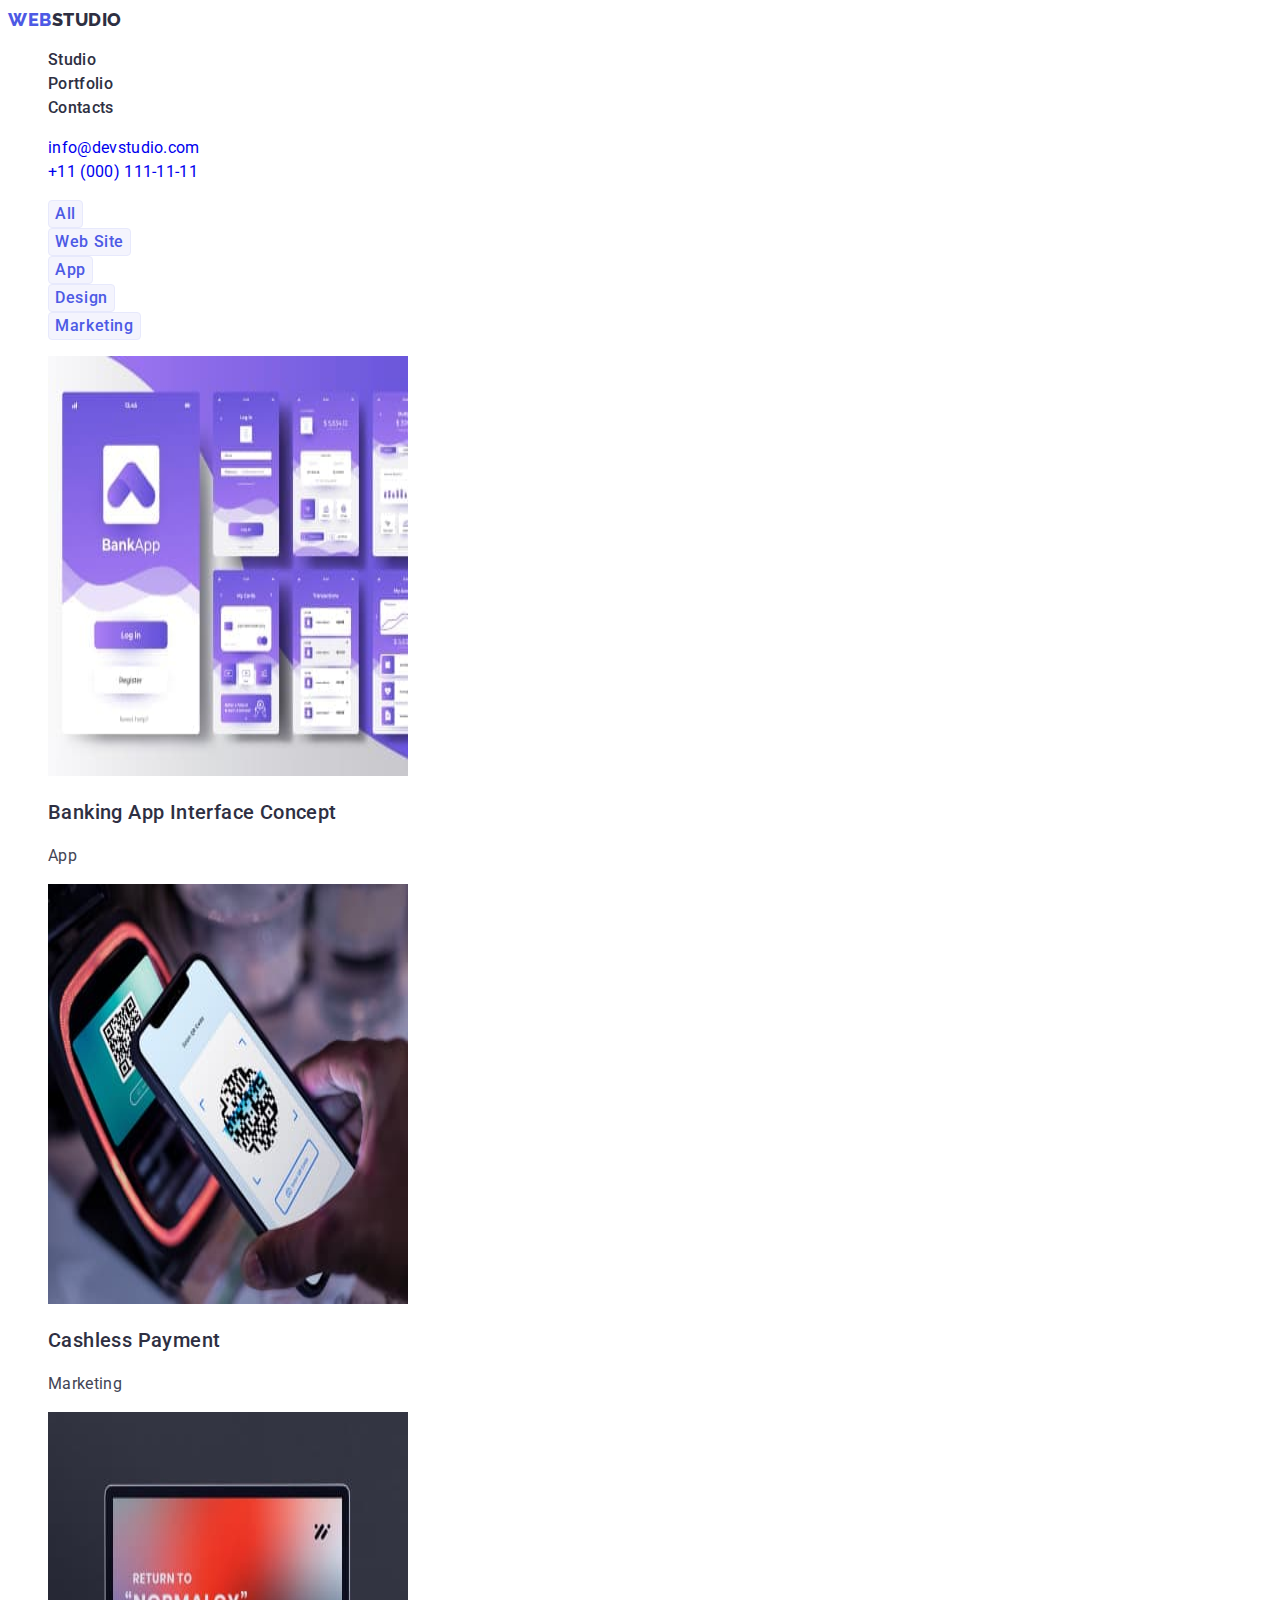
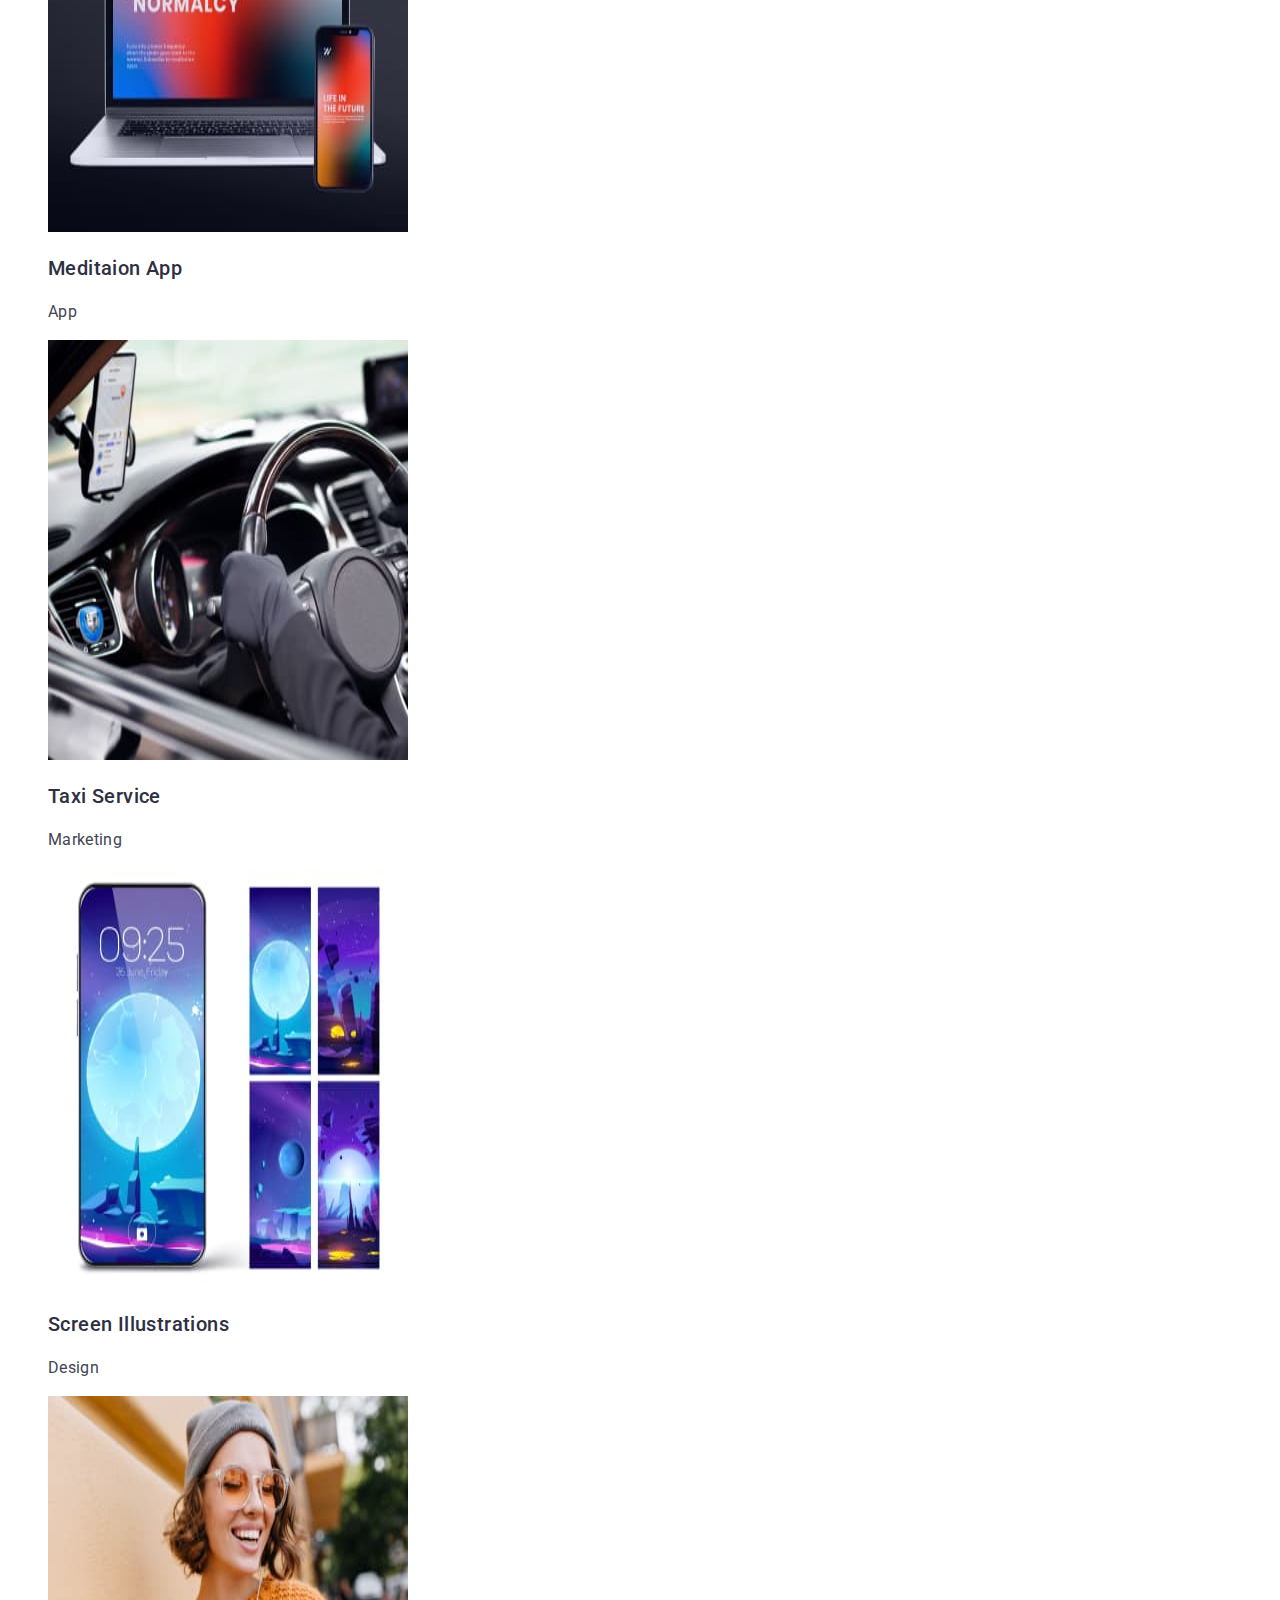
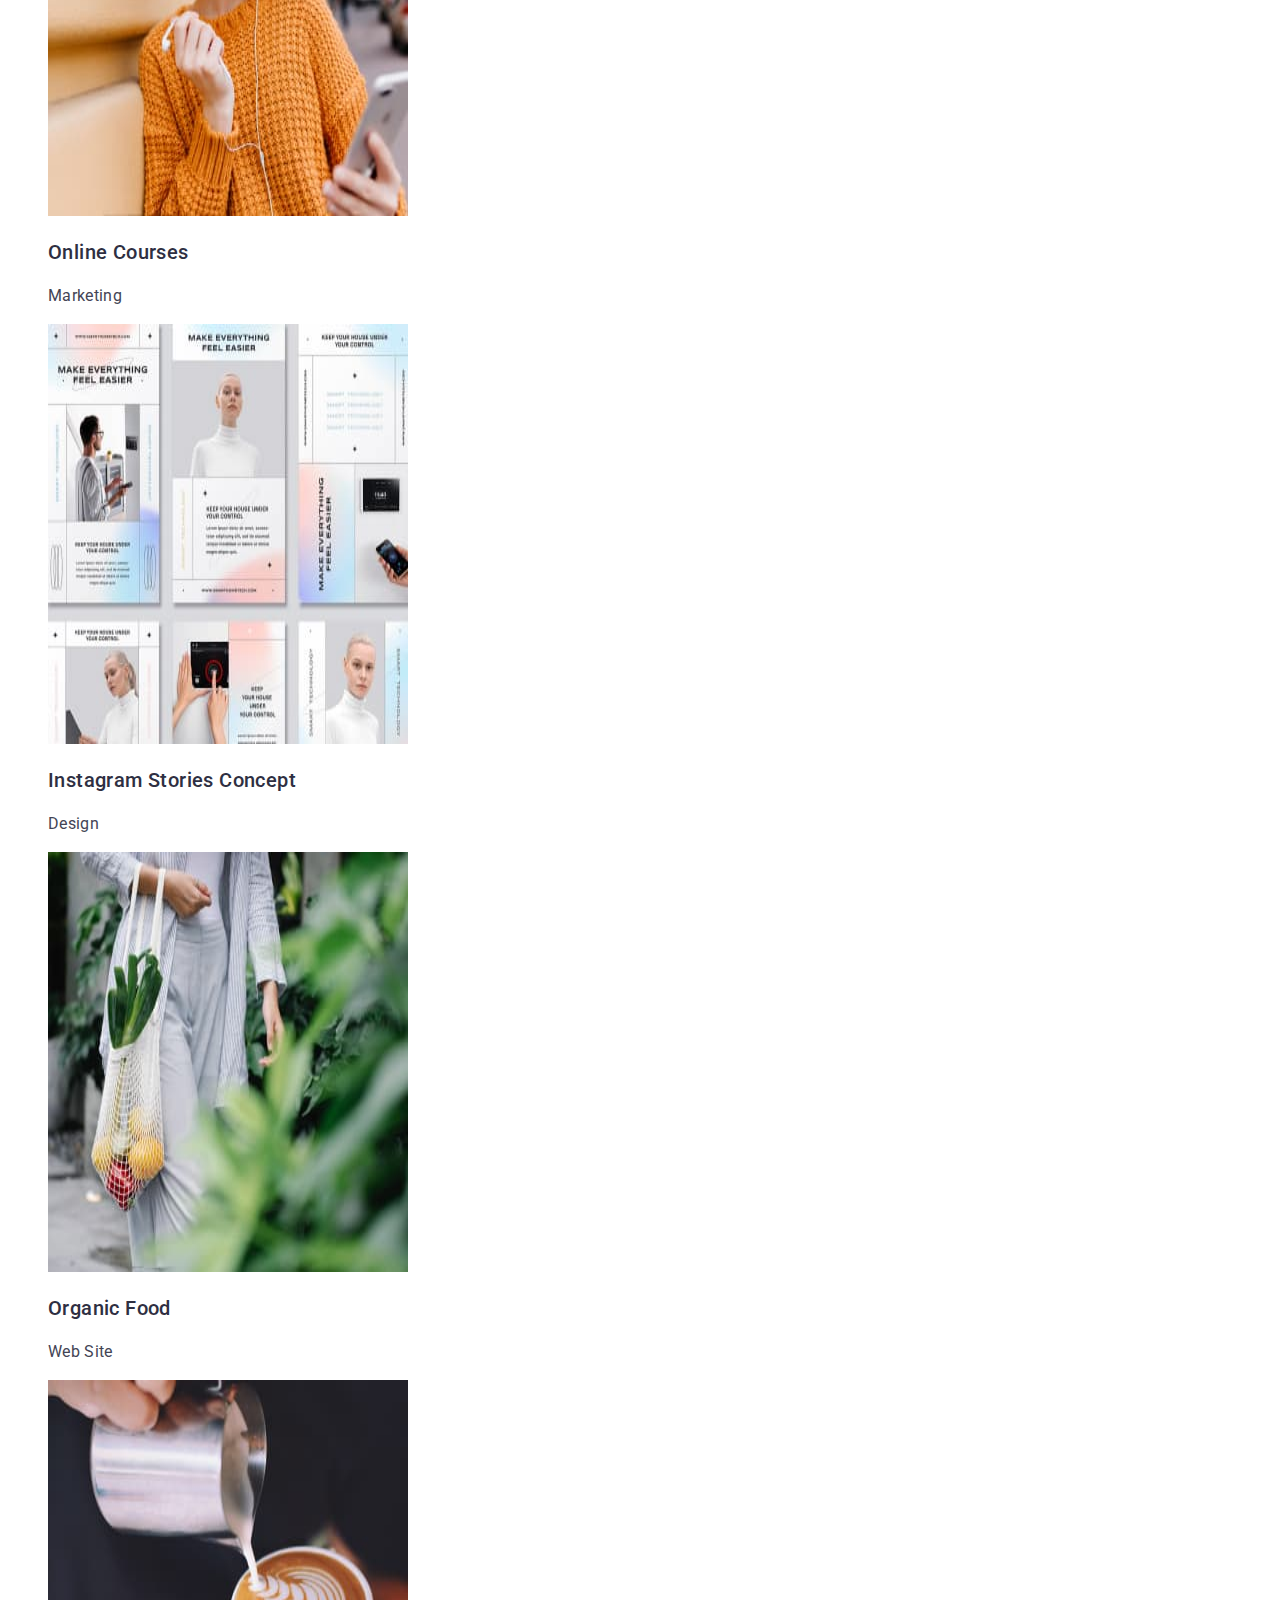
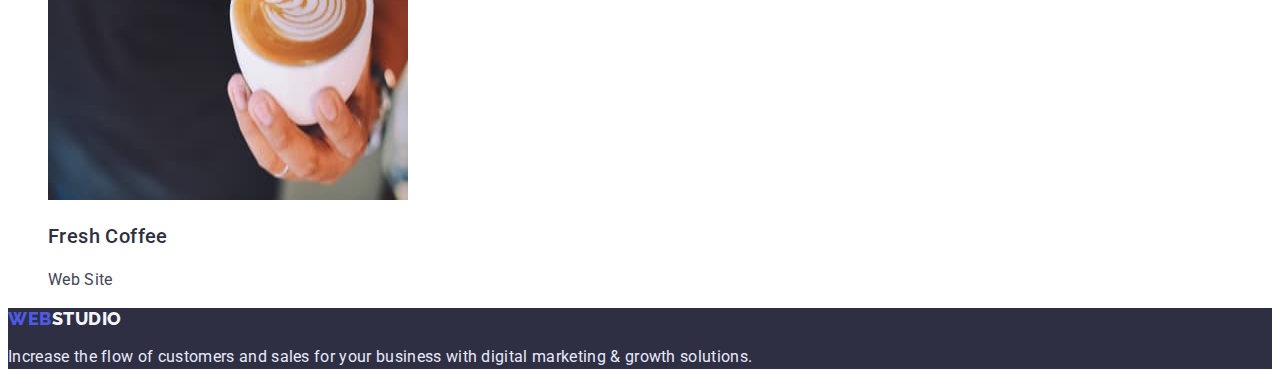
==== commit 92e3a186: "update portfolio.html" ====
--- a/portfolio.html
+++ b/portfolio.html
@@ -16,7 +16,7 @@
     <header class="header">
         <nav class="header-navigation">
             <a class="header-logo link" href="./index.html"> <span>Web</span>  Studio</a>
-        <ul class="list">
+        <ul class=" header-list list">
             <li><a class="header-item link" href="./index.html">Studio</a></li>  
             <li><a class="header-item link" href="./index.html">Portfolio</a></li> 
             <li><a class="header-item link" href="#Contacts">Contacts</a></li> 
@@ -39,51 +39,51 @@
             <li><button type="button" class="btn-items">Design</button></li>
             <li><button type="button" class="btn-items">Marketing</button></li>
         </ul>
-        <ul class="list">
+        <ul class="image-list list">
             <li>
                 <img src="./images/functions.jpg" alt="seven slides with functions of the banking app" width="360" height="420">
-                <h3 class="subject">Banking App Interface Concept</h3>
-                <p class="subject-text">App</p>
+                <h3 class="image-subtitle subtitle">Banking App Interface Concept</h3>
+                <p class="image-text text">App</p>
             </li>
             <li>
                 <img src="./images/contact.jpg" alt="a phone in a hand scans QR-code" width="360" height="420">
-                <h3 class="subject">Cashless Payment</h3>
-                <p class="subject-text">Marketing</p>
+                <h3 class="image-subtitle subtitle">Cashless Payment</h3>
+                <p class="image-text text">Marketing</p>
             </li>
             <li>
                 <img src="./images/screans.jpg" alt="phone near laptop with the same images on screens" width="360" height="420">
-                <h3 class="subject">Meditaion App</h3>
-                <p class="subject-text">App</p>
+                <h3 class="image-subtitle subtitle">Meditaion App</h3>
+                <p class="image-text text">App</p>
             </li>
             <li>
                 <img src="./images/driving.jpg" alt="using a phone during driving" width="360" height="420">
-                <h3 class="subject">Taxi Service</h3>
-                <p class="subject-text">Marketing</p>
+                <h3 class="image-subtitle subtitle">Taxi Service</h3>
+                <p class="image-text text">Marketing</p>
             </li>
             <li>
                 <img src="./images/phone_screan.jpg" alt="five examples of phone screensaver" width="360" height="420">
-                <h3 class="subject">Screen Illustrations</h3>
-                <p class="subject-text">Design</p>
+                <h3 class="image-subtitle subtitle">Screen Illustrations</h3>
+                <p class="image-text text">Design</p>
             </li>
             <li>
                 <img src="./images/girl.jpg" alt="smiling girl in glasses communikates by phone" width="360" height="420">
-                <h3 class="subject">Online Courses</h3>
-                <p class="subject-text">Marketing</p>
+                <h3 class="image-subtitle subtitle">Online Courses</h3>
+                <p class="image-text text">Marketing</p>
             </li>
             <li>
                 <img src="./images/slides.jpg" alt="slides with information how you can use smart technology" width="360" height="420">
-                <h3 class="subject">Instagram Stories Concept</h3>
-                <p class="subject-text">Design</p>
+                <h3 class="image-subtitle subtitle">Instagram Stories Concept</h3>
+                <p class="image-text text">Design</p>
             </li>
             <li>
                 <img src="./images/shopping.jpg" alt="a woman's walking with a bag of vegetables" width="360" height="420">
-                <h3 class="subject">Organic Food</h3>
-                <p class="subject-text">Web Site</p>
+                <h3 class="image-subtitle subtitle">Organic Food</h3>
+                <p class="image-text text">Web Site</p>
             </li>
             <li>
                 <img src="./images/coffee.jpg" alt="a man with cup of coffee in a hand drowing a picture by milk" width="360" height="420">
-                <h3 class="subject">Fresh Coffee</h3>
-                <p class="subject-text">Web Site</p>
+                <h3 class="image-subtitle subtitle">Fresh Coffee</h3>
+                <p class="image-text text">Web Site</p>
             </li>
         </ul>
 
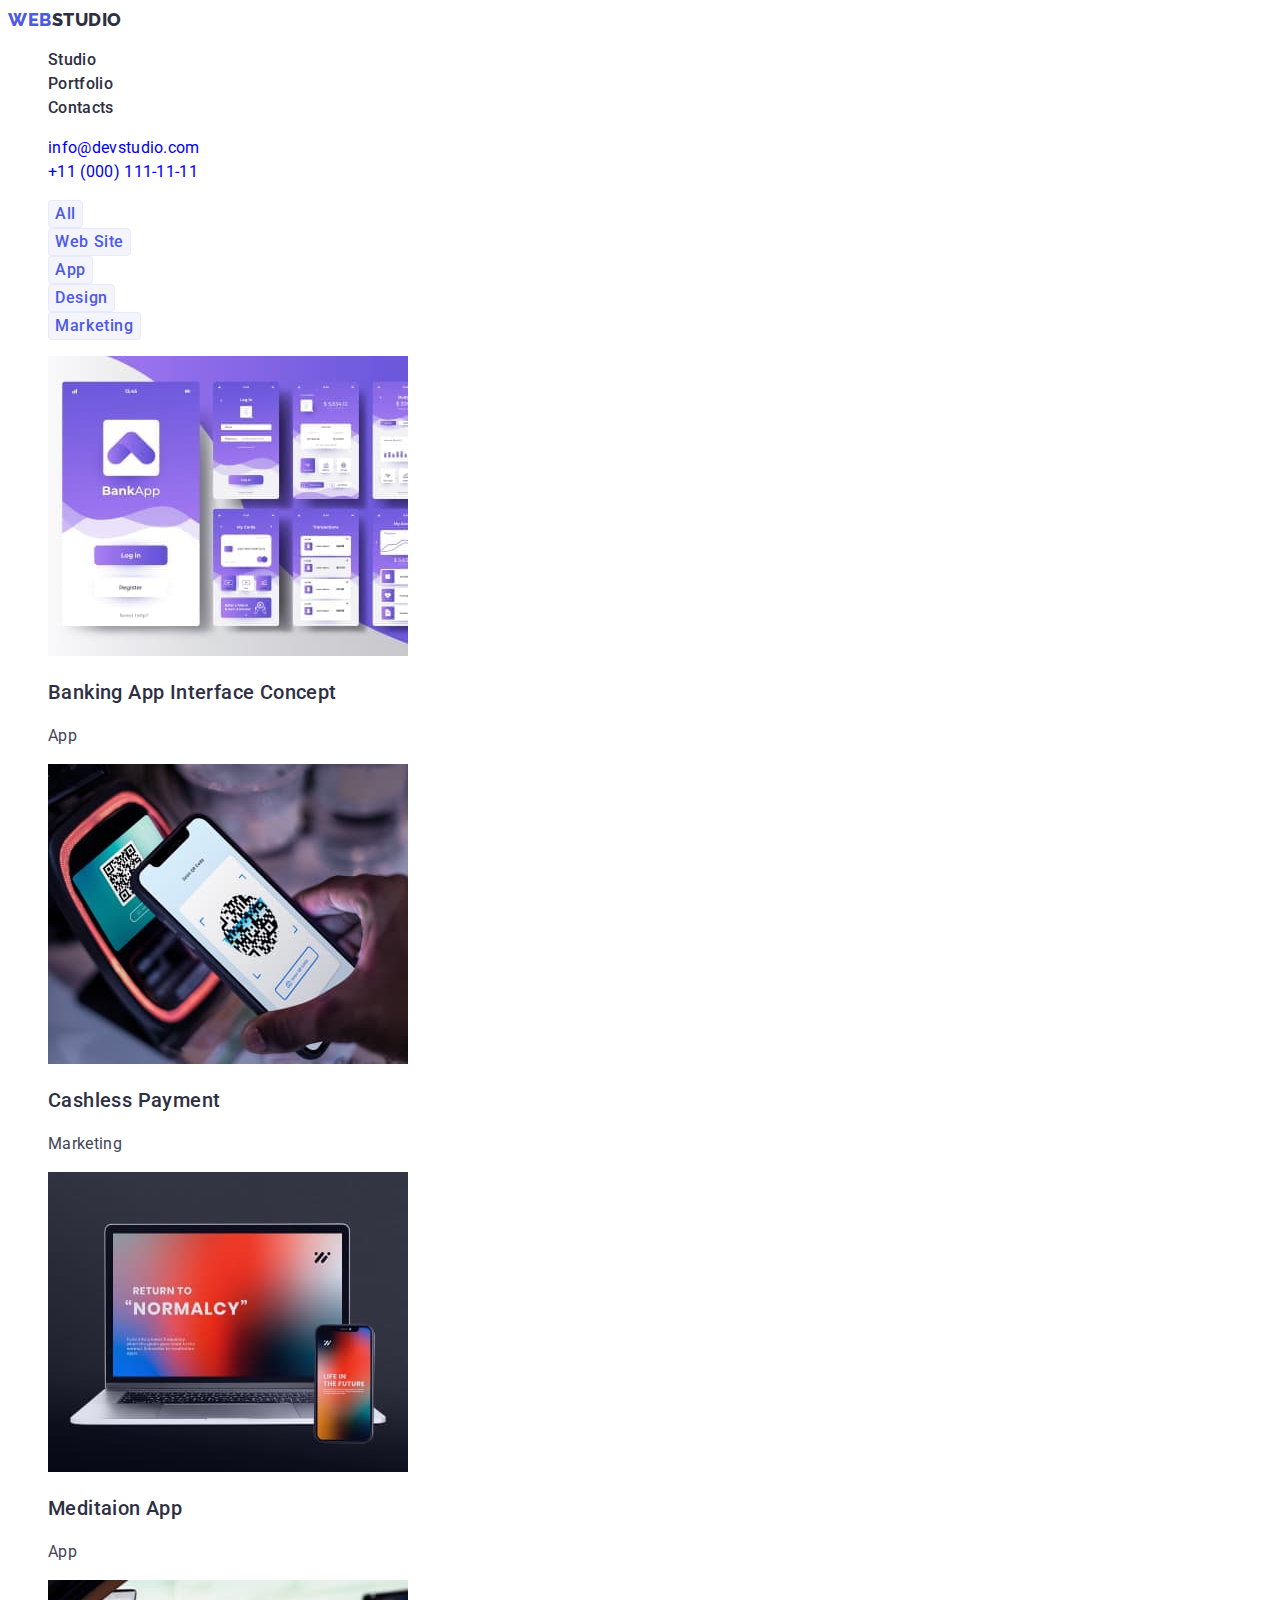
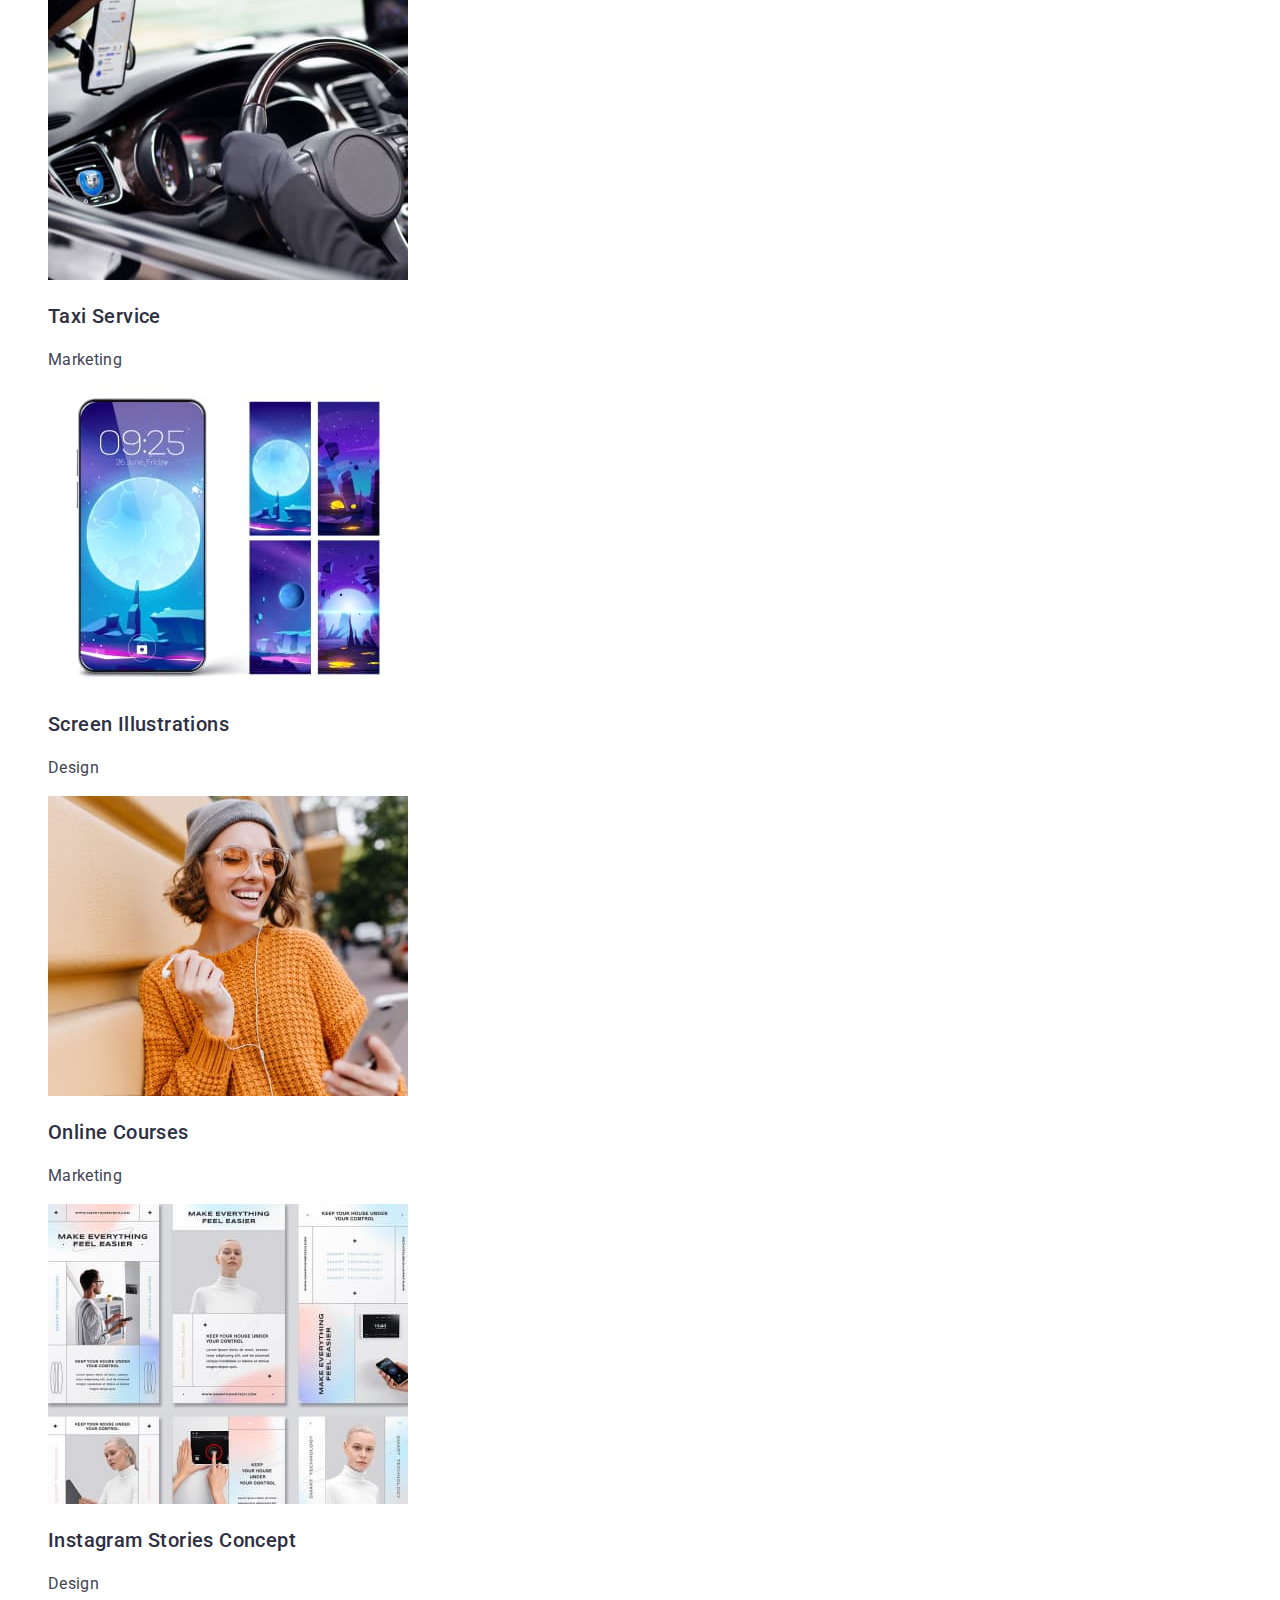
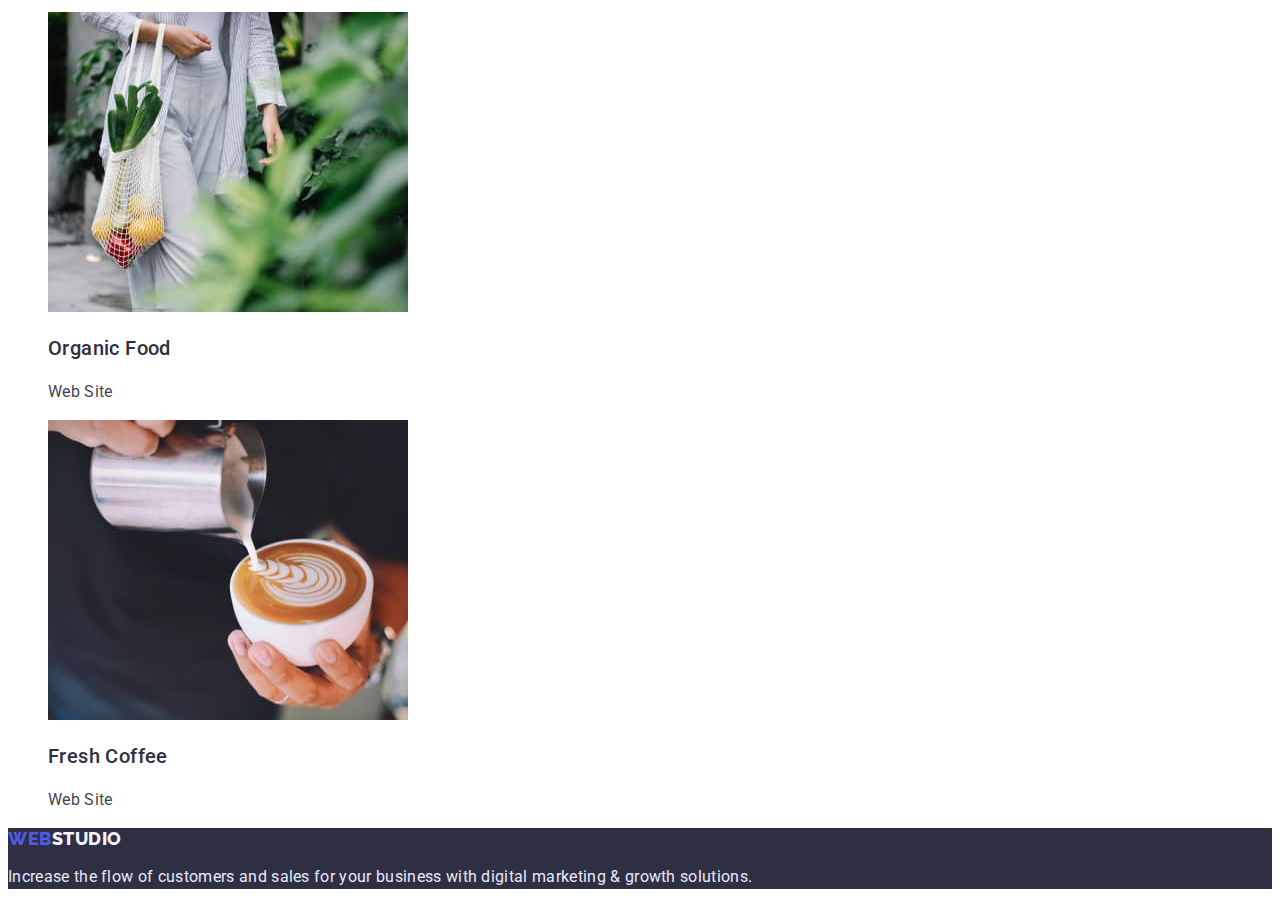
==== commit 3e5c5149: "update portfolio.html" ====
--- a/portfolio.html
+++ b/portfolio.html
@@ -41,47 +41,47 @@
         </ul>
         <ul class="image-list list">
             <li>
-                <img src="./images/functions.jpg" alt="seven slides with functions of the banking app" width="360" height="420">
+                <img src="./images/functions.jpg" alt="seven slides with functions of the banking app" width="360" height="300">
                 <h3 class="image-subtitle subtitle">Banking App Interface Concept</h3>
                 <p class="image-text text">App</p>
             </li>
             <li>
-                <img src="./images/contact.jpg" alt="a phone in a hand scans QR-code" width="360" height="420">
+                <img src="./images/contact.jpg" alt="a phone in a hand scans QR-code" width="360" height="300">
                 <h3 class="image-subtitle subtitle">Cashless Payment</h3>
                 <p class="image-text text">Marketing</p>
             </li>
             <li>
-                <img src="./images/screans.jpg" alt="phone near laptop with the same images on screens" width="360" height="420">
+                <img src="./images/screans.jpg" alt="phone near laptop with the same images on screens" width="360" height="300">
                 <h3 class="image-subtitle subtitle">Meditaion App</h3>
                 <p class="image-text text">App</p>
             </li>
             <li>
-                <img src="./images/driving.jpg" alt="using a phone during driving" width="360" height="420">
+                <img src="./images/driving.jpg" alt="using a phone during driving" width="360" height="300">
                 <h3 class="image-subtitle subtitle">Taxi Service</h3>
                 <p class="image-text text">Marketing</p>
             </li>
             <li>
-                <img src="./images/phone_screan.jpg" alt="five examples of phone screensaver" width="360" height="420">
+                <img src="./images/phone_screan.jpg" alt="five examples of phone screensaver" width="360" height="300">
                 <h3 class="image-subtitle subtitle">Screen Illustrations</h3>
                 <p class="image-text text">Design</p>
             </li>
             <li>
-                <img src="./images/girl.jpg" alt="smiling girl in glasses communikates by phone" width="360" height="420">
+                <img src="./images/girl.jpg" alt="smiling girl in glasses communikates by phone" width="360" height="300">
                 <h3 class="image-subtitle subtitle">Online Courses</h3>
                 <p class="image-text text">Marketing</p>
             </li>
             <li>
-                <img src="./images/slides.jpg" alt="slides with information how you can use smart technology" width="360" height="420">
+                <img src="./images/slides.jpg" alt="slides with information how you can use smart technology" width="360" height="300">
                 <h3 class="image-subtitle subtitle">Instagram Stories Concept</h3>
                 <p class="image-text text">Design</p>
             </li>
             <li>
-                <img src="./images/shopping.jpg" alt="a woman's walking with a bag of vegetables" width="360" height="420">
+                <img src="./images/shopping.jpg" alt="a woman's walking with a bag of vegetables" width="360" height="300">
                 <h3 class="image-subtitle subtitle">Organic Food</h3>
                 <p class="image-text text">Web Site</p>
             </li>
             <li>
-                <img src="./images/coffee.jpg" alt="a man with cup of coffee in a hand drowing a picture by milk" width="360" height="420">
+                <img src="./images/coffee.jpg" alt="a man with cup of coffee in a hand drowing a picture by milk" width="360" height="300">
                 <h3 class="image-subtitle subtitle">Fresh Coffee</h3>
                 <p class="image-text text">Web Site</p>
             </li>
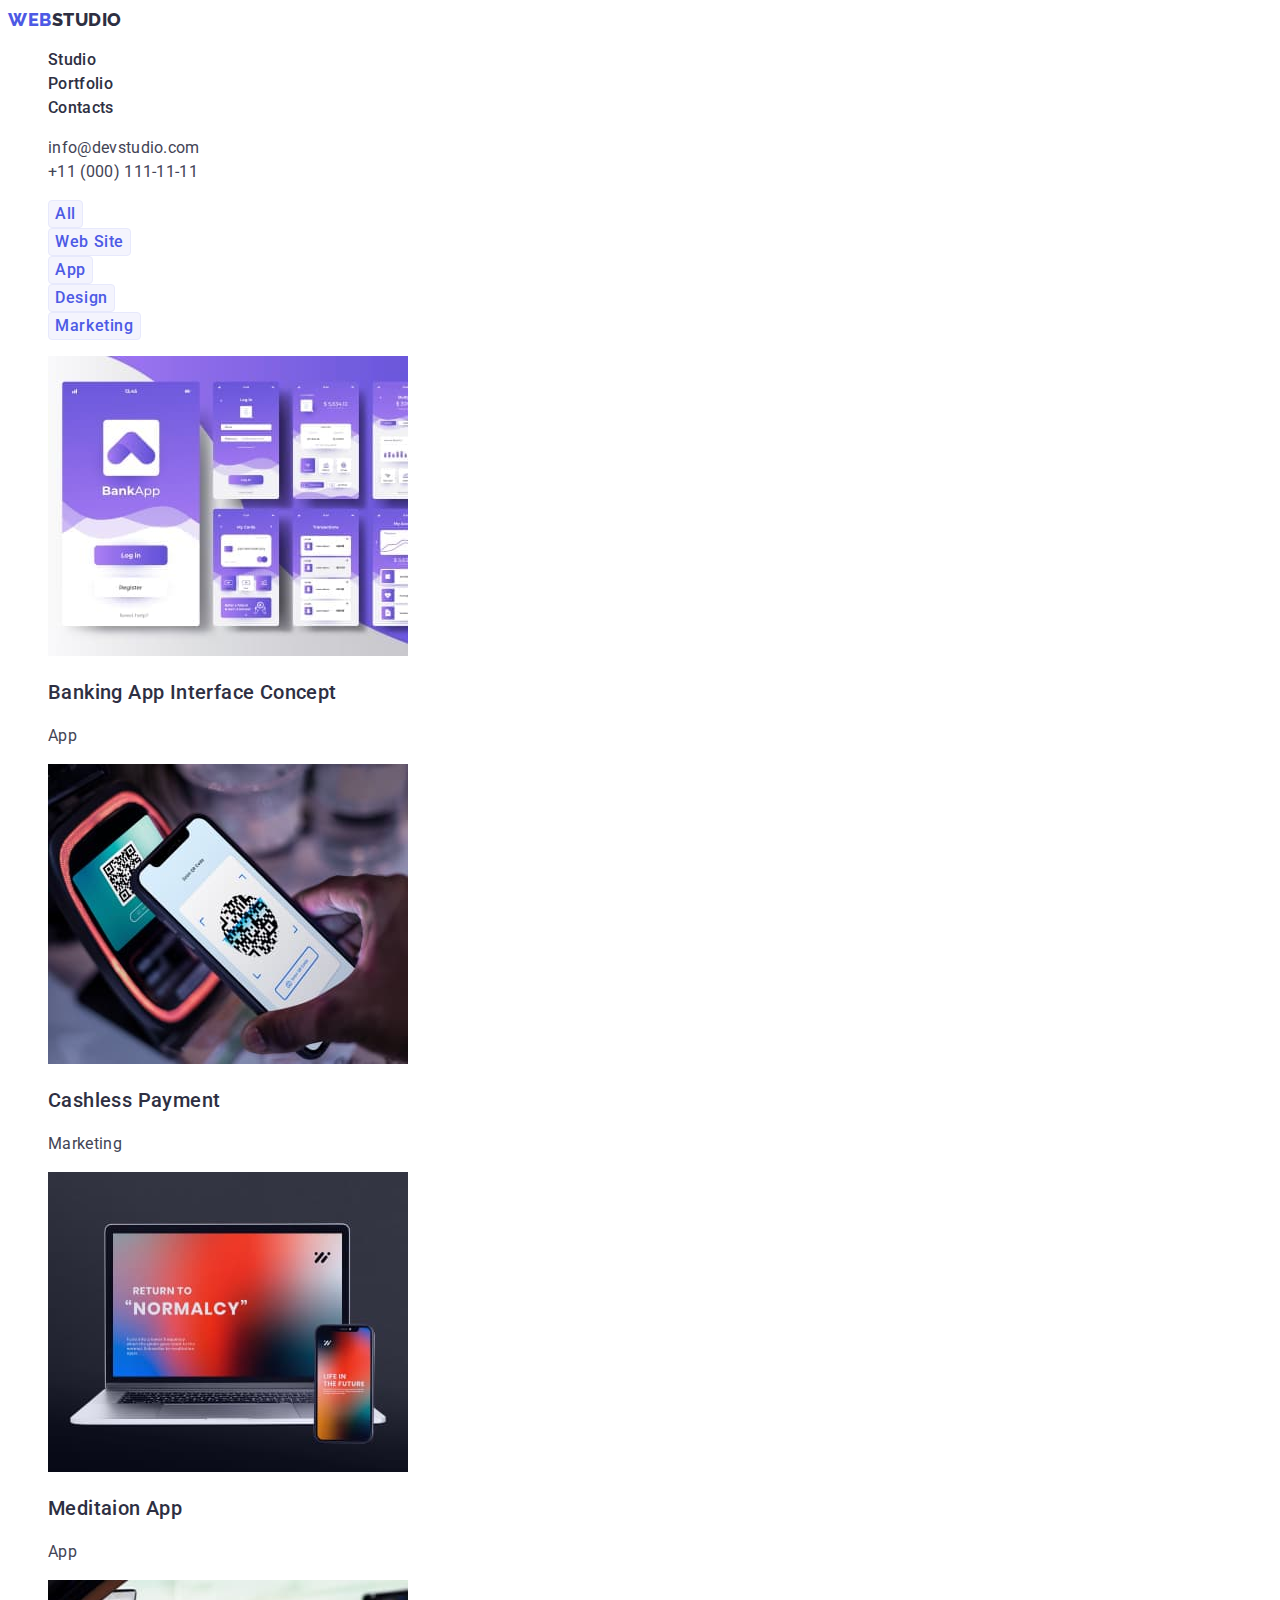
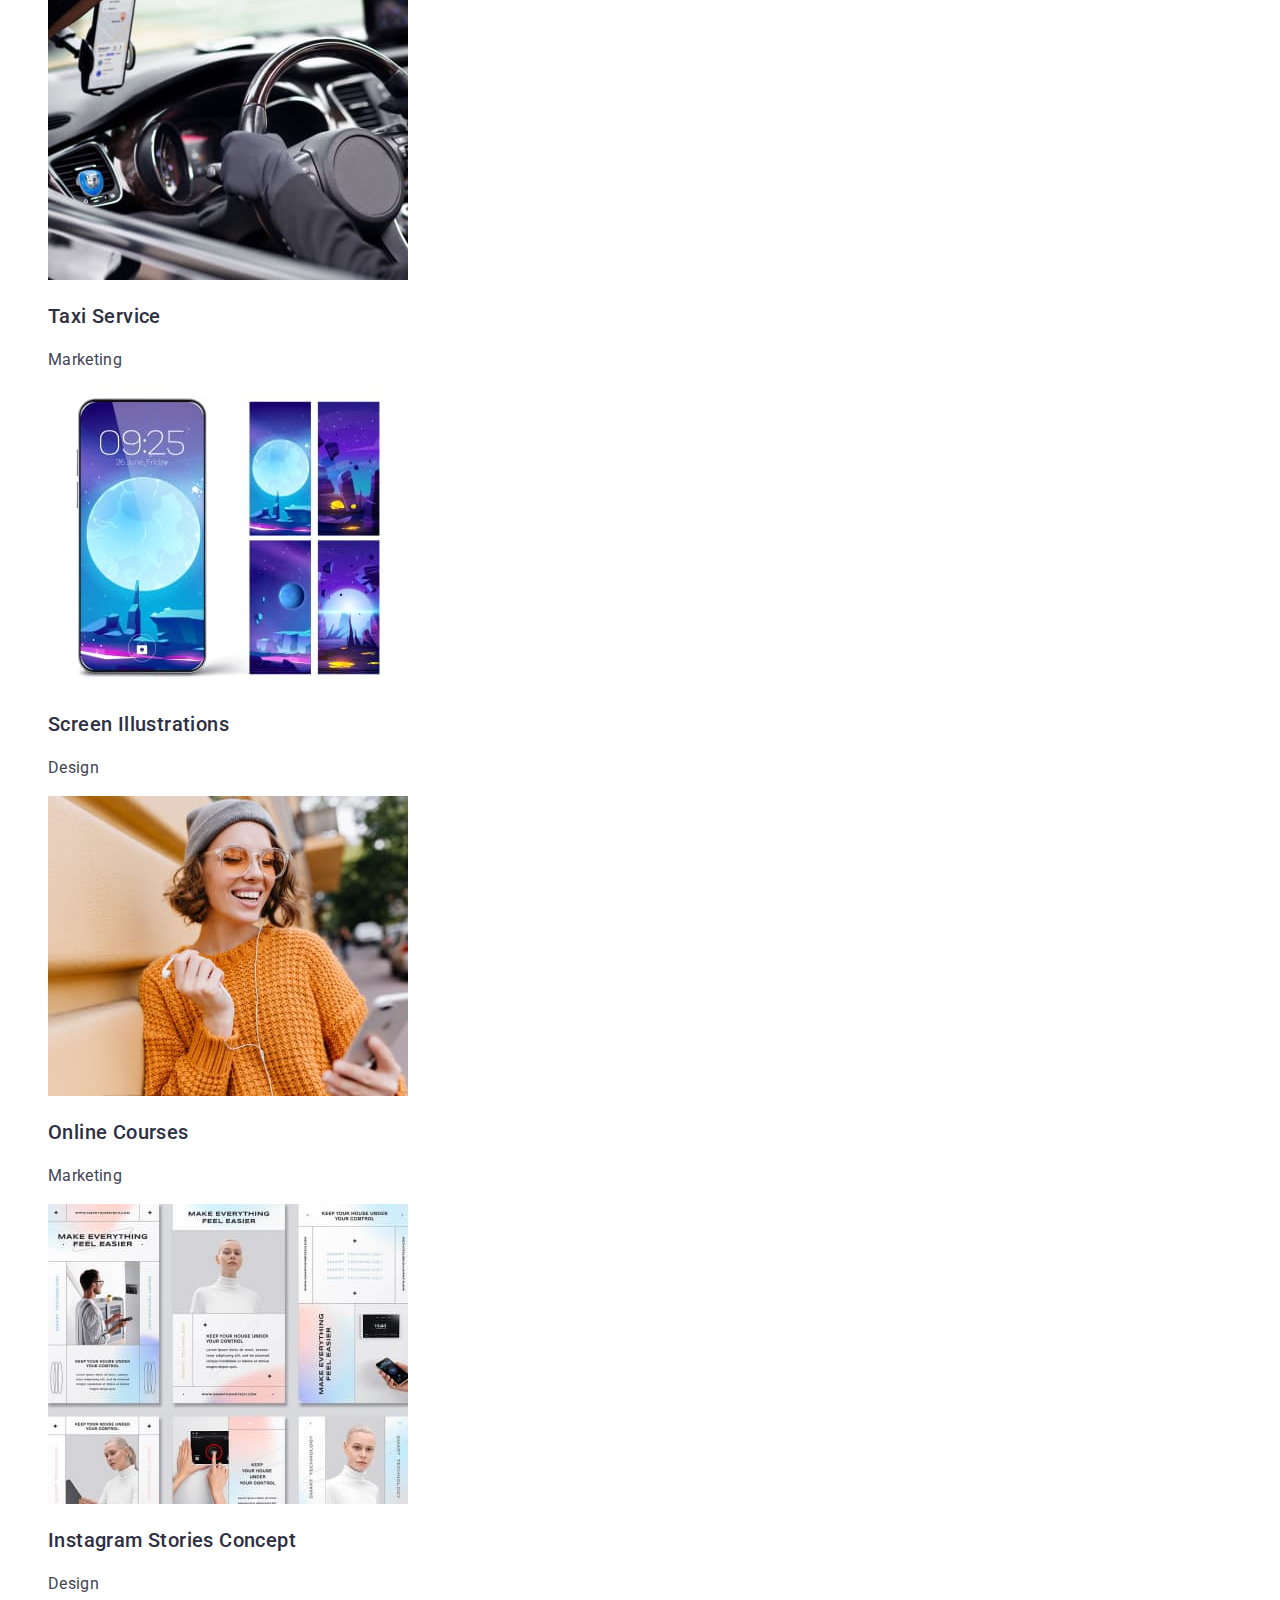
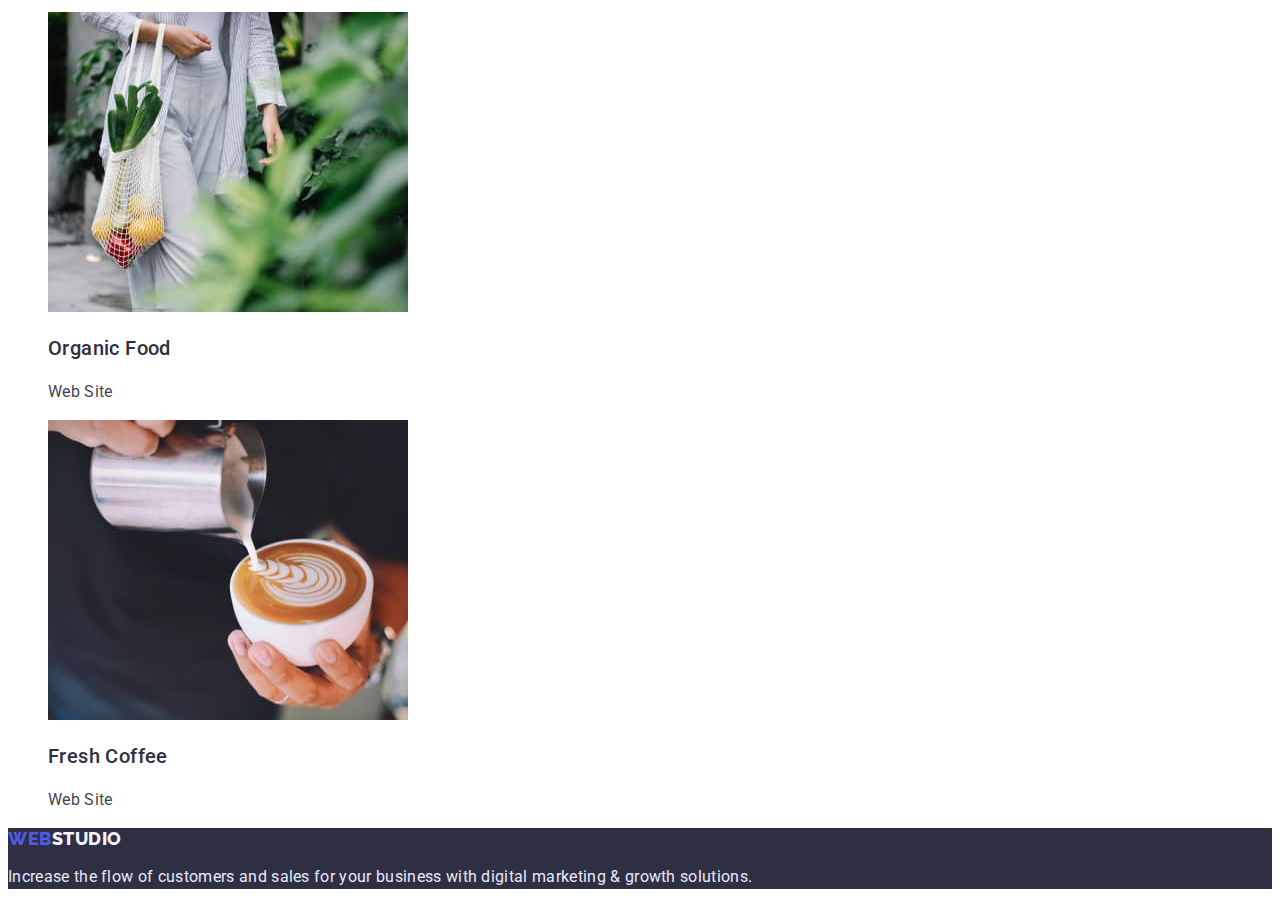
==== commit 3a66396a: "changed css.style, index.html, portfolio.html" ====
--- a/portfolio.html
+++ b/portfolio.html
@@ -12,80 +12,83 @@
     <link rel="stylesheet" href="./css/style.css">
 </head>
 <body>
-    <h1 class="visually-hidden">Portfolio</h1>
     <header class="header">
         <nav class="header-navigation">
             <a class="header-logo link" href="./index.html"> <span>Web</span>  Studio</a>
         <ul class=" header-list list">
-            <li><a class="header-item link" href="./index.html">Studio</a></li>  
-            <li><a class="header-item link" href="./index.html">Portfolio</a></li> 
-            <li><a class="header-item link" href="#Contacts">Contacts</a></li> 
+            <li><a class="header-link link" href="./index.html">Studio</a></li>  
+            <li><a class="header-link link" href="./index.html">Portfolio</a></li> 
+            <li><a class="header-link link" href="#Contacts">Contacts</a></li> 
         </ul>
         </nav>
         <address class="link-address">
             <ul class="list">
-                <li><a class="link-mail link" href="mailto:info@devstudio.com">info@devstudio.com</a></li>
-                <li><a class="link-tel link" href="tel:+110001111111">+11 (000) 111-11-11</a></li>
+                <li><a class="contact-link link" href="mailto:info@devstudio.com">info@devstudio.com</a></li>
+                <li><a class="contact-tel link" href="tel:+110001111111">+11 (000) 111-11-11</a></li>
             </ul>
         </address>
        </header> 
        <!-- main -->
        <main>
-        <h2 class="visually-hidden">elements</h2>
-        <ul class="list">
-            <li><button type="button" class="btn-items ">All</button></li>
-            <li><button type="button" class="btn-items">Web Site</button></li>
-            <li><button type="button" class="btn-items">App</button></li>
-            <li><button type="button" class="btn-items">Design</button></li>
-            <li><button type="button" class="btn-items">Marketing</button></li>
-        </ul>
-        <ul class="image-list list">
-            <li>
-                <img src="./images/functions.jpg" alt="seven slides with functions of the banking app" width="360" height="300">
-                <h3 class="image-subtitle subtitle">Banking App Interface Concept</h3>
-                <p class="image-text text">App</p>
-            </li>
-            <li>
-                <img src="./images/contact.jpg" alt="a phone in a hand scans QR-code" width="360" height="300">
-                <h3 class="image-subtitle subtitle">Cashless Payment</h3>
-                <p class="image-text text">Marketing</p>
-            </li>
-            <li>
-                <img src="./images/screans.jpg" alt="phone near laptop with the same images on screens" width="360" height="300">
-                <h3 class="image-subtitle subtitle">Meditaion App</h3>
-                <p class="image-text text">App</p>
-            </li>
-            <li>
-                <img src="./images/driving.jpg" alt="using a phone during driving" width="360" height="300">
-                <h3 class="image-subtitle subtitle">Taxi Service</h3>
-                <p class="image-text text">Marketing</p>
-            </li>
-            <li>
-                <img src="./images/phone_screan.jpg" alt="five examples of phone screensaver" width="360" height="300">
-                <h3 class="image-subtitle subtitle">Screen Illustrations</h3>
-                <p class="image-text text">Design</p>
-            </li>
-            <li>
-                <img src="./images/girl.jpg" alt="smiling girl in glasses communikates by phone" width="360" height="300">
-                <h3 class="image-subtitle subtitle">Online Courses</h3>
-                <p class="image-text text">Marketing</p>
-            </li>
-            <li>
-                <img src="./images/slides.jpg" alt="slides with information how you can use smart technology" width="360" height="300">
-                <h3 class="image-subtitle subtitle">Instagram Stories Concept</h3>
-                <p class="image-text text">Design</p>
-            </li>
-            <li>
-                <img src="./images/shopping.jpg" alt="a woman's walking with a bag of vegetables" width="360" height="300">
-                <h3 class="image-subtitle subtitle">Organic Food</h3>
-                <p class="image-text text">Web Site</p>
-            </li>
-            <li>
-                <img src="./images/coffee.jpg" alt="a man with cup of coffee in a hand drowing a picture by milk" width="360" height="300">
-                <h3 class="image-subtitle subtitle">Fresh Coffee</h3>
-                <p class="image-text text">Web Site</p>
-            </li>
-        </ul>
+        <section>
+            <h1 class="visually-hidden">Portfolio</h1>
+            <h2 class="visually-hidden">elements</h2>
+            <ul class="list">
+                <li><button type="button" class="btn-items ">All</button></li>
+                <li><button type="button" class="btn-items">Web Site</button></li>
+                <li><button type="button" class="btn-items">App</button></li>
+                <li><button type="button" class="btn-items">Design</button></li>
+                <li><button type="button" class="btn-items">Marketing</button></li>
+            </ul>
+            <ul class="image-list list">
+                <li>
+                    <img src="./images/functions.jpg" alt="seven slides with functions of the banking app" width="360" height="300">
+                    <h3 class="image-subtitle section-subtitle">Banking App Interface Concept</h3>
+                    <p class="image-text section-text">App</p>
+                </li>
+                <li>
+                    <img src="./images/contact.jpg" alt="a phone in a hand scans QR-code" width="360" height="300">
+                    <h3 class="image-subtitle section-subtitle">Cashless Payment</h3>
+                    <p class="image-text section-text">Marketing</p>
+                </li>
+                <li>
+                    <img src="./images/screans.jpg" alt="phone near laptop with the same images on screens" width="360" height="300">
+                    <h3 class="image-subtitle section-subtitle">Meditaion App</h3>
+                    <p class="image-text section-text">App</p>
+                </li>
+                <li>
+                    <img src="./images/driving.jpg" alt="using a phone during driving" width="360" height="300">
+                    <h3 class="image-subtitle section-subtitle">Taxi Service</h3>
+                    <p class="image-text section-text">Marketing</p>
+                </li>
+                <li>
+                    <img src="./images/phone_screan.jpg" alt="five examples of phone screensaver" width="360" height="300">
+                    <h3 class="image-subtitle section-subtitle">Screen Illustrations</h3>
+                    <p class="image-text section-text">Design</p>
+                </li>
+                <li>
+                    <img src="./images/girl.jpg" alt="smiling girl in glasses communikates by phone" width="360" height="300">
+                    <h3 class="image-subtitle section-subtitle">Online Courses</h3>
+                    <p class="image-text section-text">Marketing</p>
+                </li>
+                <li>
+                    <img src="./images/slides.jpg" alt="slides with information how you can use smart technology" width="360" height="300">
+                    <h3 class="image-subtitle section-subtitle">Instagram Stories Concept</h3>
+                    <p class="image-text section-text">Design</p>
+                </li>
+                <li>
+                    <img src="./images/shopping.jpg" alt="a woman's walking with a bag of vegetables" width="360" height="300">
+                    <h3 class="image-subtitle section-subtitle">Organic Food</h3>
+                    <p class="image-text section-text">Web Site</p>
+                </li>
+                <li>
+                    <img src="./images/coffee.jpg" alt="a man with cup of coffee in a hand drowing a picture by milk" width="360" height="300">
+                    <h3 class="image-subtitle section-subtitle">Fresh Coffee</h3>
+                    <p class="image-text section-text">Web Site</p>
+                </li>
+            </ul>
+        </section>
+        
 
        </main>
        <!-- footer -->
--- a/css/style.css
+++ b/css/style.css
@@ -6,7 +6,7 @@
     --second-text-color: #E7E9FC;
     --main-btn-color:  #4D5AE5;
     --second-btn-color:  #FFFFFF;
-    --accent-color:  #404BBF;
+    --accent-color:  #4D5AE5;
     --main-bcg-color: #F4F4FD;
     --second-bcg-color: #2E2F42;
 }
@@ -15,6 +15,8 @@
 /* body */
 body{
     font-family: 'Roboto', sans-serif;
+    background-color: #FFFFFF;
+    font-size: 16px;
 }
 
 .list{
@@ -23,7 +25,7 @@
 .link{
     text-decoration: none;
 }
-.title{
+.section-title{
     font-size: 36px;
     line-height: 1.11;
     
@@ -31,16 +33,14 @@
     text-transform: capitalize;
     color: var(--main-title-color);
 }
-.subtitle{
+.section-subtitle{
     font-weight: 500;
     font-size: 20px;
     line-height: 1.2;
     letter-spacing: 0.02em;
     color: var(--main-title-color);    
 }
-.text{
-    font-weight: 400;
-    font-size: 16px;
+.section-text{
     line-height: 1.5;
     letter-spacing: 0.02em;
     color: #434455;
@@ -59,19 +59,17 @@
 }
 
 /* header */
-.header-item{
+.header-link{
 font-weight: 500;
-font-size: 16px;
 line-height: 1.5;
 letter-spacing: 0.02em;
 color: #2E2F42;
 }
-.header-item:hover, .header-item:focus{
+.header-link:hover, .header-link:focus{
     color: var(--accent-color);
 }
 .header-logo{
     font-family: 'Raleway', sans-serif;
-font-style: normal;
 font-weight: 800;
 font-size: 18px;
 line-height: 1.33;
@@ -79,22 +77,22 @@
 align-items: center;
 letter-spacing: 0.03em;
 text-transform: uppercase;
-color: #2E2F42;
+color: var(--main-title-color);
 }
 .header-logo span{
     color: #4D5AE5;
 }
 
 .link-address{
-    font-family: inherit;
-font-style: normal;
-font-weight: 400;
-font-size: 16px;
+    font-style: normal;
+}
+.contact-link, 
+.contact-tel{
 line-height: 1.5;
 letter-spacing: 0.02em;
 color: #434455;
 }
-.link-mail:hover, .link-mail:focus{
+.contact-link:hover, .contact-link:focus{
     color: var(--accent-color);
 }
 
@@ -111,6 +109,13 @@
     background: var(--main-bcg-color);
 border: 1px solid #E7E9FC;
 border-radius: 4px;
+cursor: pointer;
+}
+.btn-items:hover, .btn-items:focus{
+    background: #4D5AE5;
+box-shadow: 0px 3px 1px rgba(0, 0, 0, 0.1), 0px 2px 1px rgba(0, 0, 0, 0.08), 0px 2px 2px rgba(0, 0, 0, 0.12);
+border-radius: 4px;
+color: #FFFFFF;
 }
 /* section1 */
 .hero{
